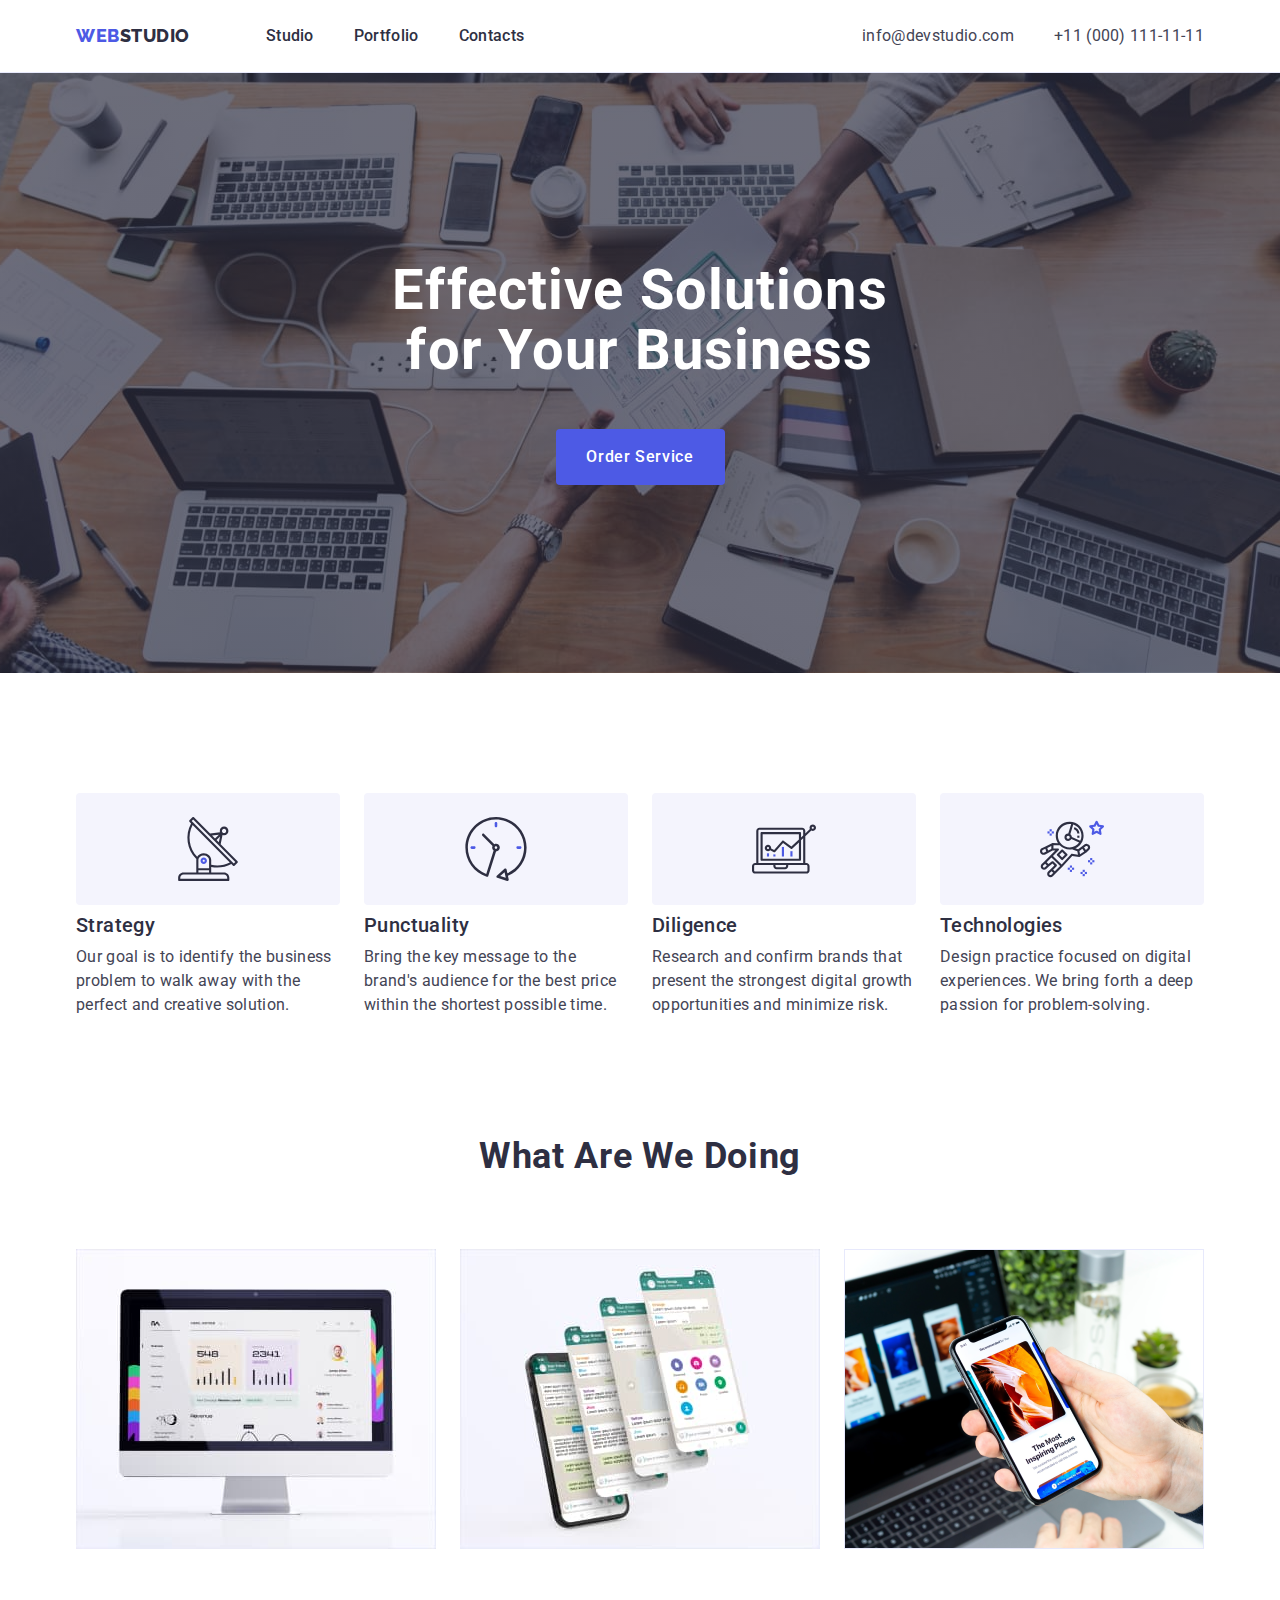
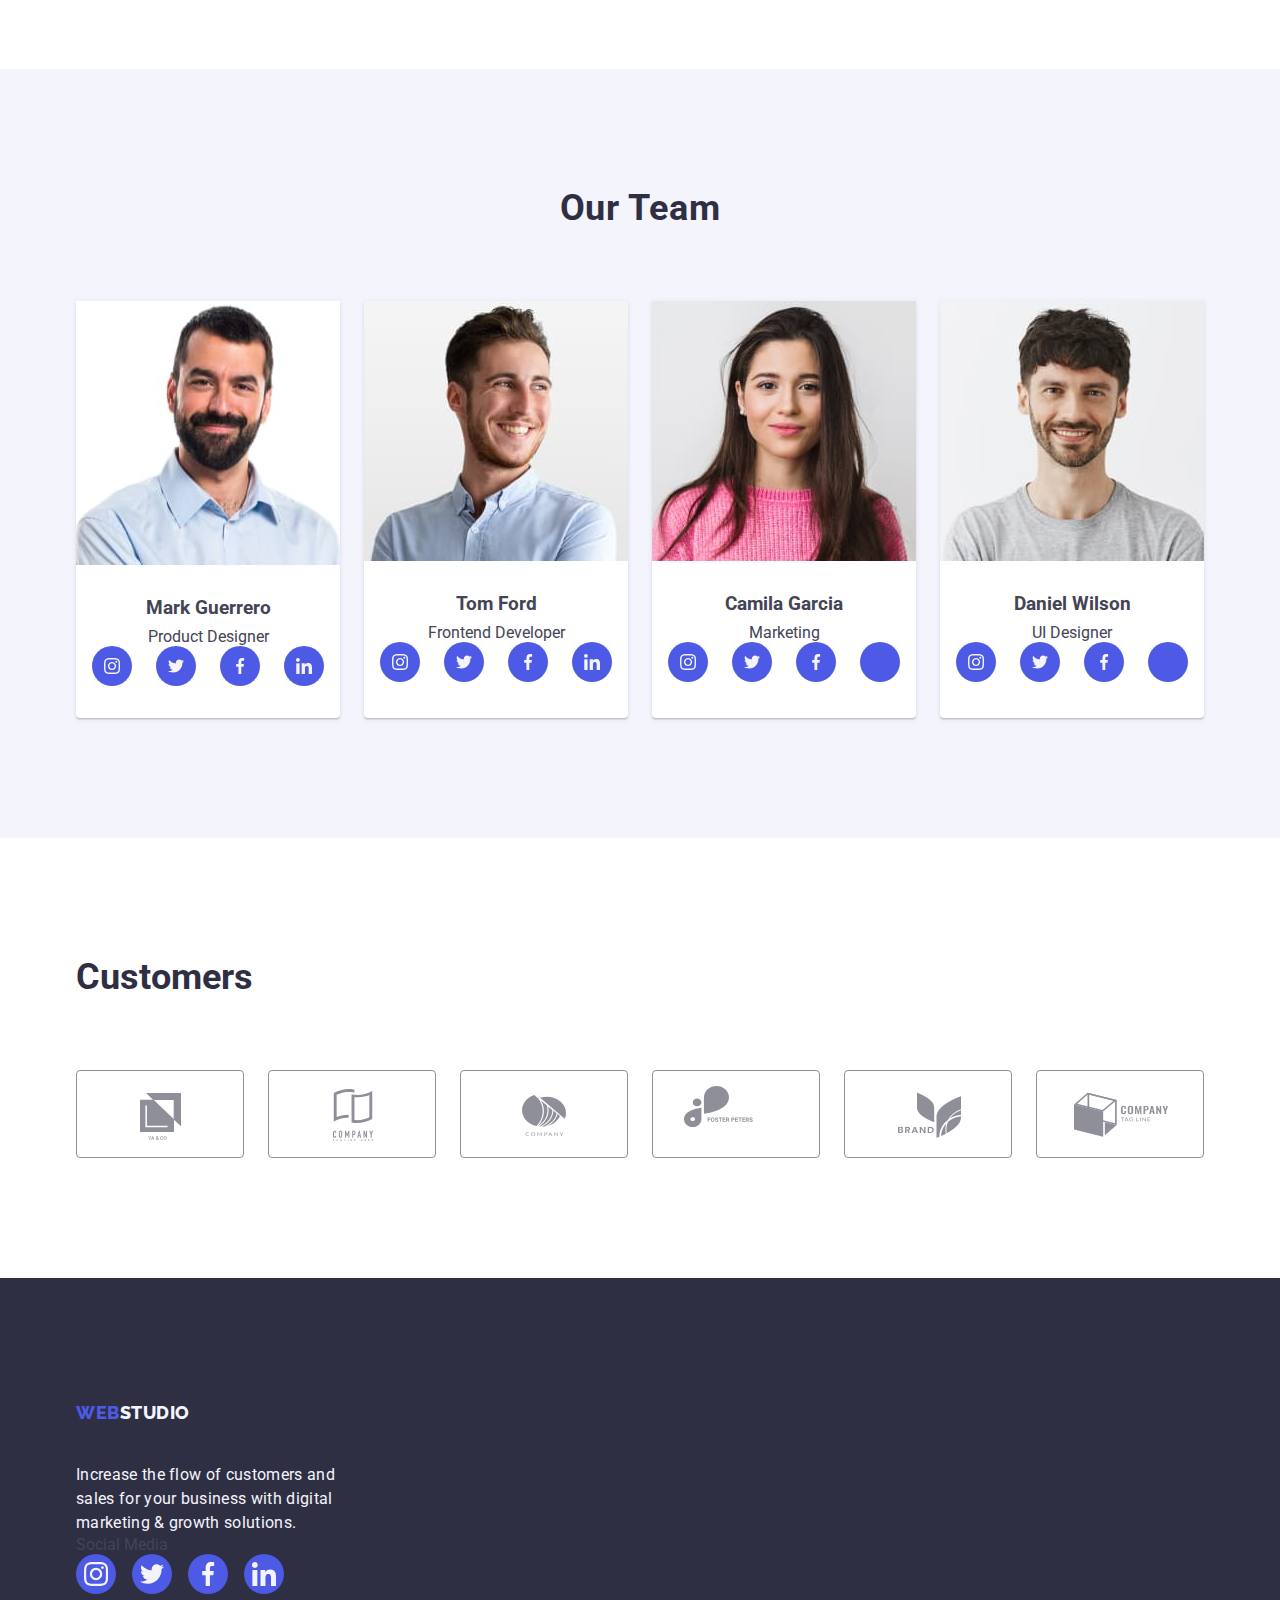
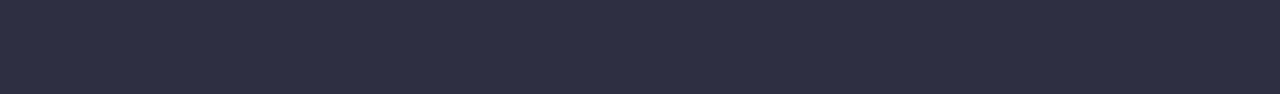
==== index.html @ c8164760 "f" ====
<!DOCTYPE html>
<html lang="en">

<head>
    <meta charset="UTF-8" />
    <meta name="viewport" content="width=device-width, initial-scale=1.0" />
    <title>Index</title>

    <!-- Style Normalization -->
    <link rel="stylesheet" href="https://cdnjs.cloudflare.com/ajax/libs/modern-normalize/2.0.0/modern-normalize.css"
        integrity="sha512-gA2Bvu0/hw4oj0Lp8ZHjK+o3S4BE5m8d/wNVy6ktKLhHKPpWLQwv9ixzuWirWOakoJqlBdePq2NhoCaUOQ5npQ=="
        crossorigin="anonymous" referrerpolicy="no-referrer" />

    <!-- <link
      rel="stylesheet"
      href="https://cdnjs.cloudflare.com/ajax/libs/modern-normalize/1.0.0/modern-normalize.min.css"
    /> -->

    <!-- Google Fonts -->
    <link rel="preconnect" href="https://fonts.googleapis.com" />
    <link rel="preconnect" href="https://fonts.gstatic.com" crossorigin />
    <link
        href="https://fonts.googleapis.com/css2?family=Raleway:wght@100;200;300;400;500;600;700;900&family=Roboto:wght@100;300;400;500;700;900&display=swap"
        rel="stylesheet" />

    <!-- Local CSS -->
    <link rel="stylesheet" href="./css/styles.css" />
</head>

<body>
    <!-- Header -->
    <header class="header h-shadow">
        <div class="top-header container">
            <nav class="nav">
                <a class="logo link" href="./index.html">Web<span class="header-logo">Studio</span></a>
                <ul class="menu list">
                    <li class="list-item">
                        <a class="item link" href="./index.html">Studio</a>
                    </li>
                    <li class="list-item">
                        <a class="item link" href="./portfolio.html">Portfolio</a>
                    </li>
                    <li class="list-item"><a class="item link" href="">Contacts</a></li>
                </ul>
            </nav>
            <address class="contacts">
                <ul class="address list">
                    <li class="contact-item">
                        <a class="contact link" href="mailto:info@devstudio.com">info@devstudio.com</a>
                    </li>
                    <li class="contact-item">
                        <a class="contact link" href="tel:+110001111111">+11 (000) 111-11-11</a>
                    </li>
                </ul>
            </address>
        </div>
    </header>

    <!-- Main -->
    <main>
        <!-- First Section -->
        <section class="first-section">
            <div class="container">
                <h1 class="main-header">Effective Solutions for Your Business</h1>
                <button class="button" type="button">Order Service</button>
            </div>
        </section>

        <!-- Second Section -->
        <section class="second-section">
            <div class="container">
                <h2 class="visually-hidden">List</h2>
                <ul class="info-list">
                    <li class="info-card">
                        <div class="list-svg">
                            <svg width="64" height="64">
                                <use href="./images/icons.svg#antenna"></use>
                            </svg>
                        </div>
                        <h3 class="list-header">Strategy</h3>
                        <p class="list-text">
                            Our goal is to identify the business problem to walk away with
                            the perfect and creative solution.
                        </p>
                    </li>
                    <li class="info-card">
                        <div class="list-svg">
                            <svg width="64" height="64">
                                <use href="./images/icons.svg#clock"></use>
                            </svg>
                        </div>
                        <h3 class="list-header">Punctuality</h3>
                        <p class="list-text">
                            Bring the key message to the brand's audience for the best price
                            within the shortest possible time.
                        </p>
                    </li>

                    <li class="info-card">
                        <div class="list-svg">
                            <svg width="64" height="64">
                                <use href="./images/icons.svg#diagram"></use>
                            </svg>
                        </div>
                        <h3 class="list-header">Diligence</h3>
                        <p class="list-text">
                            Research and confirm brands that present the strongest digital
                            growth opportunities and minimize risk.
                        </p>
                    </li>

                    <li class="info-card">
                        <div class="list-svg">
                            <svg width="64" height="64">
                                <use href="./images/icons.svg#astronaut"></use>
                            </svg>
                        </div>
                        <h3 class="list-header">Technologies</h3>
                        <p class="list-text">
                            Design practice focused on digital experiences. We bring forth a
                            deep passion for problem-solving.
                        </p>
                    </li>
                </ul>
            </div>
        </section>

        <!-- Third Section -->
        <section class="third-section">
            <div class="container">
                <h2 class="header-title">What are we doing</h2>
                <ul class="service list">
                    <li class="service-info">
                        <img src="./images/img1.jpg" width="360" alt="computer-monitor" />
                    </li>
                    <li class="service-info">
                        <img src="./images/img2.jpg" width="360" alt="phone-applications" />
                    </li>
                    <li class="service-info">
                        <img src="./images/img3.png" width="360" alt="smartphone" />
                    </li>
                </ul>
            </div>
        </section>

        <!-- Fourth Section -->
        <section class="fourth-section">
            <div class="container">
                <h2 class="header-title">Our Team</h2>
                <ul class="team list">
                    <li class="team-member">
                        <img src="./images/man-with-laptop.jpg" alt="MarkGuerrerok" width="264" height="264" />
                        <div class="member-info">
                            <h3 class="team-name">Mark Guerrero</h3>
                            <p class="description">Product Designer</p>
                            <ul class="social-media">
                                <li class="socmed">
                                    <a href="" class="socmed-link">
                                        <svg class="socmed-svg" width="16" height="16"
                                            xmlns="http://www.w3.org/2000/svg">
                                            <use href="./images/icons.svg#instagram"></use>
                                        </svg>
                                    </a>
                                </li>
                                <li class="socmed">
                                    <a href="" class="socmed-link">
                                        <svg class="socmed-svg" width="16" height="16"
                                            xmlns="http://www.w3.org/2000/svg">
                                            <use href="./images/icons.svg#twitter"></use>
                                        </svg>
                                    </a>
                                </li>
                                <li class="socmed">
                                    <a href="" class="socmed-link">
                                        <svg class="socmed-svg" width="16" height="16"
                                            xmlns="http://www.w3.org/2000/svg">
                                            <use href="./images/icons.svg#fb"></use>
                                        </svg>
                                    </a>
                                </li>
                                <li class="socmed">
                                    <a href="" class="socmed-link">
                                        <svg class="socmed-svg" width="16" height="16"
                                            xmlns="http://www.w3.org/2000/svg">
                                            <use href="./images/icons.svg#linkdn"></use>
                                        </svg>
                                    </a>
                                </li>
                            </ul>

                        </div>
                    </li>
                    <li class="team-member">
                        <img src="./images/smiling-man.jpg" alt="TomFordk" width="264" height="260" />
                        <div class="member-info">
                            <h3 class="team-name">Tom Ford</h3>
                            <p class="description">Frontend Developer</p>
                            <ul class="social-media">
                                <li class="socmed">
                                    <a href="" class="socmed-link">
                                        <svg class="socmed-svg" width="16" height="16"
                                            xmlns="http://www.w3.org/2000/svg">
                                            <use href="./images/icons.svg#instagram"></use>
                                        </svg>
                                    </a>
                                </li>
                                <li class="socmed">
                                    <a href="" class="socmed-link">
                                        <svg class="socmed-svg" width="16" height="16"
                                            xmlns="http://www.w3.org/2000/svg">
                                            <use href="./images/icons.svg#twitter"></use>
                                        </svg>
                                    </a>
                                </li>
                                <li class="socmed">
                                    <a href="" class="socmed-link">
                                        <svg class="socmed-svg" width="16" height="16"
                                            xmlns="http://www.w3.org/2000/svg">
                                            <use href="./images/icons.svg#fb"></use>
                                        </svg>
                                    </a>
                                </li>
                                <li class="socmed">
                                    <a href="" class="socmed-link">
                                        <svg class="socmed-svg" width="16" height="16"
                                            xmlns="http://www.w3.org/2000/svg">
                                            <use href="./images/icons.svg#linkdn"></use>
                                        </svg>
                                    </a>
                                </li>
                            </ul>
                        </div>
                    </li>
                    <li class="team-member">
                        <img src="./images/girl-pink-shirt.jpg" alt="CamillaGarciak" width="264" height="260" />
                        <div class="member-info">
                            <h3 class="team-name">Camila Garcia</h3>
                            <p class="description">Marketing</p>
                            <ul class="social-media">
                                <li class="socmed">
                                    <a href="" class="socmed-link">
                                        <svg class="socmed-svg" width="16" height="16"
                                            xmlns="http://www.w3.org/2000/svg">
                                            <use href="./images/icons.svg#instagram"></use>
                                        </svg>
                                    </a>
                                </li>
                                <li class="socmed">
                                    <a href="" class="socmed-link">
                                        <svg class="socmed-svg" width="16" height="16"
                                            xmlns="http://www.w3.org/2000/svg">
                                            <use href="./images/icons.svg#twitter"></use>
                                        </svg>
                                    </a>
                                </li>
                                <li class="socmed">
                                    <a href="" class="socmed-link">
                                        <svg class="socmed-svg" width="16" height="16"
                                            xmlns="http://www.w3.org/2000/svg">
                                            <use href="./images/icons.svg#fb"></use>
                                        </svg>
                                    </a>
                                </li>
                                <li class="socmed">
                                    <a href="" class="socmed-link">
                                        <svg class="socmed-svg" width="16" height="16"
                                            xmlns="http://www.w3.org/2000/svg">
                                            <use href="./images/icons.svg#linknd"></use>
                                        </svg>
                                    </a>
                                </li>
                            </ul>
                        </div>
                    </li>
                    <li class="team-member">
                        <img src="./images/man-gray-shir.jpg" alt="DanielWilsonk" width="264" height="260" />
                        <div class="member-info">
                            <h3 class="team-name">Daniel Wilson</h3>
                            <p class="description">UI Designer</p>
                            <ul class="social-media">
                                <li class="socmed">
                                    <a href="" class="socmed-link">
                                        <svg class="socmed-svg" width="16" height="16"
                                            xmlns="http://www.w3.org/2000/svg">
                                            <use href="./images/icons.svg#instagram"></use>
                                        </svg>
                                    </a>
                                </li>
                                <li class="socmed">
                                    <a href="" class="socmed-link">
                                        <svg class="socmed-svg" width="16" height="16"
                                            xmlns="http://www.w3.org/2000/svg">
                                            <use href="./images/icons.svg#twitter"></use>
                                        </svg>
                                    </a>
                                </li>
                                <li class="socmed">
                                    <a href="" class="socmed-link">
                                        <svg class="socmed-svg" width="16" height="16"
                                            xmlns="http://www.w3.org/2000/svg">
                                            <use href="./images/icons.svg#fb"></use>
                                        </svg>
                                    </a>
                                </li>
                                <li class="socmed">
                                    <a href="" class="socmed-link">
                                        <svg class="socmed-svg" width="16" height="16"
                                            xmlns="http://www.w3.org/2000/svg">
                                            <use href="./images/icons.svg#linknd"></use>
                                        </svg>
                                    </a>
                                </li>
                            </ul>
                        </div>
                    </li>
                </ul>
            </div>
        </section>
        <section class="customers">
            <div class="container">
                <h2 Class="cust-header">Customers</h2>
                <ul class="cust-list">
                    <li class="cust-list-item">
                        <a href="" class="cust-list-link">
                            <svg class="cust-svg" width="104" height="56" xmlns="http://www.w3.org/2000/svg">
                                <use href="./images/icons.svg#client-1"></use>
                            </svg>
                        </a>
                    </li>
                    <li class="cust-list-item">
                        <a href="" class="cust-list-link">
                            <svg class="cust-svg" width="104" height="56" xmlns="http://www.w3.org/2000/svg">
                                <use href="./images/icons.svg#client-2"></use>
                            </svg>
                        </a>
                    </li>
                    <li class="cust-list-item">
                        <a href="" class="cust-list-link">
                            <svg class="cust-svg" width="104" height="56" xmlns="http://www.w3.org/2000/svg">
                                <use href="./images/icons.svg#client-3"></use>
                            </svg>
                        </a>
                    </li>
                    <li class="cust-list-item">
                        <a href="" class="cust-list-link">
                            <svg class="cust-svg" width="104" height="56" xmlns="http://www.w3.org/2000/svg">
                                <use href="./images/icons.svg#client-4"></use>
                            </svg>
                        </a>
                    </li>
                    <li class="cust-list-item">
                        <a href="" class="cust-list-link">
                            <svg class="cust-svg" width="104" height="56" xmlns="http://www.w3.org/2000/svg">
                                <use href="./images/icons.svg#client-5"></use>
                            </svg>
                        </a>
                    </li>
                    <li class="cust-list-item">
                        <a href="" class="cust-list-link">
                            <svg class="cust-svg" width="104" height="56" xmlns="http://www.w3.org/2000/svg">
                                <use href="./images/icons.svg#client-6"></use>
                            </svg>
                        </a>
                    </li>
                </ul>
            </div>
        </section>
    </main>

    <!-- Footer -->
    <footer class="footer">
        <div class="container">
            <div class="footer-wrap">
                <a class="logo link" href="./index.html">Web<span class="footer-logo">Studio</span></a>
                <p class="footer-text">
                    Increase the flow of customers and sales for your business with
                    digital marketing & growth solutions.
                </p>
            </div>
            <div>
                <p class="footer-socmed">Social Media</p>
                <ul class="footer-socmed-list">
                    <!--Insta-->
                    <li class="footer-socmed-items">
                        <a href="" class="footer-socmed-listitems-link">
                            <svg class="socmed-svg" width="24" height="24" xmlns="http://www.w3.org/2000/svg">
                                <use href="./images/icons.svg#foot-insta"></use>
                            </svg>
                        </a>
                    </li>
                    <!--twitter-->
                    <li class="footer-socmed-items">
                        <a href="" class="footer-socmed-listitems-link">
                            <svg class="socmed-svg" width="24" height="24" xmlns="http://www.w3.org/2000/svg">
                                <use href="./images/icons.svg#foot-twit"></use>
                            </svg>
                        </a>
                    </li>
                    <!--fb-->
                    <li class="footer-socmed-items">
                        <a href="" class="footer-socmed-listitems-link">
                            <svg class="socmed-svg" width="24" height="24" xmlns="http://www.w3.org/2000/svg">
                                <use href="./images/icons.svg#foot-fb"></use>
                            </svg>
                        </a>
                    </li>
                    <!--linkdin-->
                    <li class="footer-socmed-items">
                        <a href="" class="footer-socmed-listitems-link">
                            <svg class="socmed-svg" width="24" height="24" xmlns="http://www.w3.org/2000/svg">
                                <use href="./images/icons.svg#foot-link"></use>
                            </svg>
                        </a>
                    </li>
            </div>

            </ul>
        </div>
    </footer>
</body>

</html>
---- css/styles.css ----
/* CSS Resets */

* {
    box-sizing: border-box;
    margin: 0;
    padding: 0;
}

/* CSS Variables */


:root {
    --slate: #434455;
    --iris: #4d5ae5;
    --white: #ffffff;
    --navy-blue: #2e2f42;
    --ocean: #404bbf;
    --cloud: #f4f4fd;
    --cornflower: #e7e9fc;
    --customercolor: #8e8f99;
}

/* INDEX PAGE */

body {
    font-family: 'Roboto', sans-serif;
    color: var(--slate);
    background-color: var(--white);
}

/* HEADER */

.logo {
    font-family: 'Raleway', sans-serif;
    font-weight: 800;
    font-size: 18px;
    line-height: 1.17;
    letter-spacing: 0.03em;
    text-transform: uppercase;
    color: var(--iris);
}

.header {
    border-bottom: 1px solid var(--cornflower);
}

.top-header {
    display: flex;
    justify-content: space-between;
}

.nav,
.contacts {
    display: flex;
    align-items: center;
}

.container {
    width: 1158px;
    margin: 0 auto;
    padding: 0 15px;
}

.logo {
    margin-right: 76px;
}

/* Navigation Items */

.link {
    text-decoration: none;
    padding: 24px 0;
}

.header-logo {
    color: var(--navy-blue);
}

.list {
    list-style: none;
}

.nav>.list {
    display: flex;
    gap: 40px;
}

.list-item>.item {
    font-weight: 500;
    font-size: 16px;
    line-height: 1.5;
    letter-spacing: 0.02em;
    color: var(--navy-blue);
}

li>.link:hover,
li>.link:focus {
    color: var(--ocean);
}

/* Address */

.contacts {
    font-style: normal;
}

.contact-item>.contact {
    font-size: 16px;
    line-height: 1.5;
    letter-spacing: 0.02em;
    color: var(--slate);
}

.contacts>.list {
    display: flex;
    gap: 40px;
}

/* MAIN */

/* First Section */

.first-section {
    background-color: var(--navy-blue);
    padding: 188px 0;
}

.main-header {
    font-size: 56px;
    line-height: 1.07;
    text-align: center;
    letter-spacing: 0.02em;
    color: var(--white);
    max-width: 496px;
    margin: 0 auto 48px;
}

.button {
    background-color: var(--iris);
    font-family: inherit;
    font-weight: 500;
    font-size: 16px;
    line-height: 1.5;
    letter-spacing: 0.04em;
    color: var(--white);
    cursor: pointer;
    display: block;
    min-width: 169px;
    height: 56px;
    border: none;
    border-radius: 4px;
    margin: 0 auto;
}

.button:hover,
.button:focus {
    background-color: var(--ocean);
}

/* Second Section */

.visually-hidden {
    position: absolute;
    width: 1px;
    height: 1px;
    margin: -1px;
    border: 0;
    padding: 0;
    white-space: nowrap;
    clip-path: inset(100%);
    clip: rect(0 0 0 0);
    overflow: hidden;
}

.list-header {
    font-weight: 500;
    font-size: 20px;
    line-height: 1.2;
    letter-spacing: 0.02em;
    color: var(--navy-blue);
    margin-bottom: 8px;
}


.list-text {
    font-size: 16px;
    line-height: 1.5;
    letter-spacing: 0.02em;
    color: var(--slate);
}



.list-svg {
    display: flex;
    align-items: center;
    justify-content: center;
    height: 112px;
    background-color: #f4f4fd;
    border-radius: 4px;
    margin-bottom: 8px;
}


.second-section {
    padding: 120px 0;
}

.info-list {
    list-style: none;
    display: flex;
    gap: 24px;
}



.info-card {
    width: calc((100% - 72px) / 4);
}



/* Third Section */

.header-title {
    font-size: 36px;
    line-height: 1.11;
    text-align: center;
    letter-spacing: 0.02em;
    text-transform: capitalize;
    color: var(--navy-blue);
    margin-bottom: 72px;
}

.third-section {
    padding-bottom: 120px;
}

.service.list {
    display: flex;
    gap: 24px;
}

.service-info {
    flex-basis: calc((100% - 48px) / 3);
}

/* Fourth Section */

.fourth-section {
    background-color: var(--cloud);
    padding: 120px 0;
}

.team.list {
    display: flex;
    gap: 24px;
}

/* Reused third section header from main */

.team-member {
    background-color: var(--white);
    flex-basis: calc((100% - 72px) / 4);
    border-radius: 0 0 4px 4px;
}

.member-info {
    padding: 32px 0;
}

.list-header {
    margin-bottom: 8px;
}

/* .list-text {
    text-align: center;
} */

/* Reused item header from main  */

/* FOOTER */

.footer {
    background-color: var(--navy-blue);
    padding: 100px 0;
}

.footer-logo {
    color: var(--cloud);
}

.footer-text {
    line-height: 1.5;
    color: var(--cloud);
    letter-spacing: 0.02em;
    max-width: 264px;
}

.footer .link {
    display: inline-block;
    margin-bottom: 16px;
}

/* FORTFOLIO PAGE */

/* Main */

/* Buttons */

.services-section {
    padding: 96px 0 120px 0;
}

.btn-menu {
    font-family: inherit;
    font-weight: 500;
    font-size: 16px;
    line-height: 1.5;
    letter-spacing: 0.04em;
    color: var(--iris);
    background-color: var(--cloud);
    cursor: pointer;
    padding: 12px 24px;
    border: 1px solid var(--cornflower);
    border-radius: 4px;
}

.btn.list {
    display: flex;
    justify-content: center;
    gap: 24px;
    margin-bottom: 72px;
}

.btn-menu:hover,
.btn-menu:focus {
    color: var(--white);
    background-color: var(--ocean);
    border: 1px solid transparent;
}

/* Reused item header from main  */

/* Converting all images to block element */

img {
    display: block;
}

/* Services List */

.svc.list {
    display: flex;
    flex-wrap: wrap;
    column-gap: 24px;
    row-gap: 48px;
}

.svc-item {
    flex-basis: calc((100% - 48px) / 3);
}

.svc-info {
    padding: 32px 16px;
    border: 1px solid var(--cornflower);
    border-top: none;
}

.h-shadow {
    box-shadow: 0px 2px 1px rgba(46, 47, 66, 0.08),
        0px 1px 1px rgba(46, 47, 66, 0.16), 0px 1px 6px rgba(46, 47, 66, 0.08);
}

.first-section {
    background-color: var(--navy-blue);
    padding: 188px 0;
    max-width: 1440px;
    margin: 0 auto;
    background-image: linear-gradient(rgba(46, 47, 66, 0.7),
            rgba(46, 47, 66, 0.7)),
        url(../images/people-office.jpg);
    background-repeat: no-repeat;
    background-position: center;
    background-size: cover;
}


/* FOURTH SECTION */
.team-member {
    box-shadow: 0px 1px 6px rgba(46, 47, 66, 0.08),
        0px 1px 1px rgba(46, 47, 66, 0.16),
        0px 2px 1px rgba(46, 47, 66, 0.08);
}

.social-media {
    display: flex;
    justify-content: center;
    gap: 24px;
}

.socmed {
    width: 40px;
    height: 40px;
}

.socmed-link {
    width: 100%;
    height: 100%;
    background-color: #4d5ae5;
    border-radius: 50%;
    display: flex;
    align-items: center;
    justify-content: center;
}

.socmed {
    list-style: none;
}

.socmed-link:hover {
    background-color: #404bbf;
}

.socmed-link:focus {
    background-color: #404bbf;
}

.socmed-svg {
    fill: #f4f4fd;
}

.team-name {
    text-align: center;
    margin-bottom: 8px;
}

.description {
    text-align: center;
}

/* section five */
.customers {
    padding: 120px 0;
}

.cust-header {
    font-size: 36px;
    line-height: 1.11;
    color: var(--navy-blue);
    margin-bottom: 72px;
}

.cust-list {
    display: flex;
    gap: 24px;
    list-style: none;
}

.cust-list-item {
    width: calc((100% - 120px) / 6);
    height: 88px;

}

.cust-list-link {
    width: 100%;
    height: 100%;
    border: 1px solid #8e8f99;
    border-radius: 4px;
    display: flex;
    align-items: center;
    justify-content: center;
    color: var(--customercolor);
}

.five-list-link:hover {
    border-color: #404bbf;
}

.five-list-link:hover {
    color: #404bbf;
}

.five-list-link:focus {
    border-color: #404bbf;
}

.five-list-link:hover {
    color: #404bbf;
}

.five-list-link {
    width: 100%;
    height: 100%;
    border: (1px solid #8e8f99);
    border-radius: 4px;
    display: flex;
    align-items: center;
    justify-content: center;
    color: #404bbf;
}

/* .five-list-link:hover {
    border-color: #404bbf;
    color: #404bbf;
}

.five-list-link:focus {
    border-color: #404bbf;
    color: #404bbf;
} */

.cust-svg {
    fill: currentColor;
}

/*FOOTER WRAP */

.footer-wrap {
    margin-right: 120px;
}

footer-socmed {
    font-weight: 500;
    font-size: 16px;
    line-height: 1.5;
    letter-spacing: 0.02em;
    color: var(--white);
    margin-bottom: 16px;
}

.footer-socmed-list {
    display: flex;
    gap: 16px;
    list-style: none;
}

.footer-socmed-items {
    width: 40px;
    height: 40px;
}

.footer-socmed-listitems-link {
    width: 100%;
    height: 100%;
    background-color: #4d5ae5;
    border-radius: 50px;
    display: flex;
    align-items: center;
    justify-content: center;
}

.footer-socmed-listitems-link:hover,
.footer-socmed-listitems-link:focus {
    background-color: #31d0aa;
}

.btn-menu:hover,
.btn-menu:focus {
    box-shadow: 0px 3px 1px rgba(0, 0, 0, 0.1), 0px 2px 1px rgba(0, 0, 0, 0.08),
        0px 2px 2px rgba(0, 0, 0, 0.12);
}

.link:hover,
.link:focus {
    box-shadow: 0px 1px 6px rgba(46, 47, 66, 0.08),
        0px 1px 1px rgba(46, 47, 66, 0.16),
        0px 2px 1px rgba(46, 47, 66, 0.08);
}

.link {
    display: block;
}
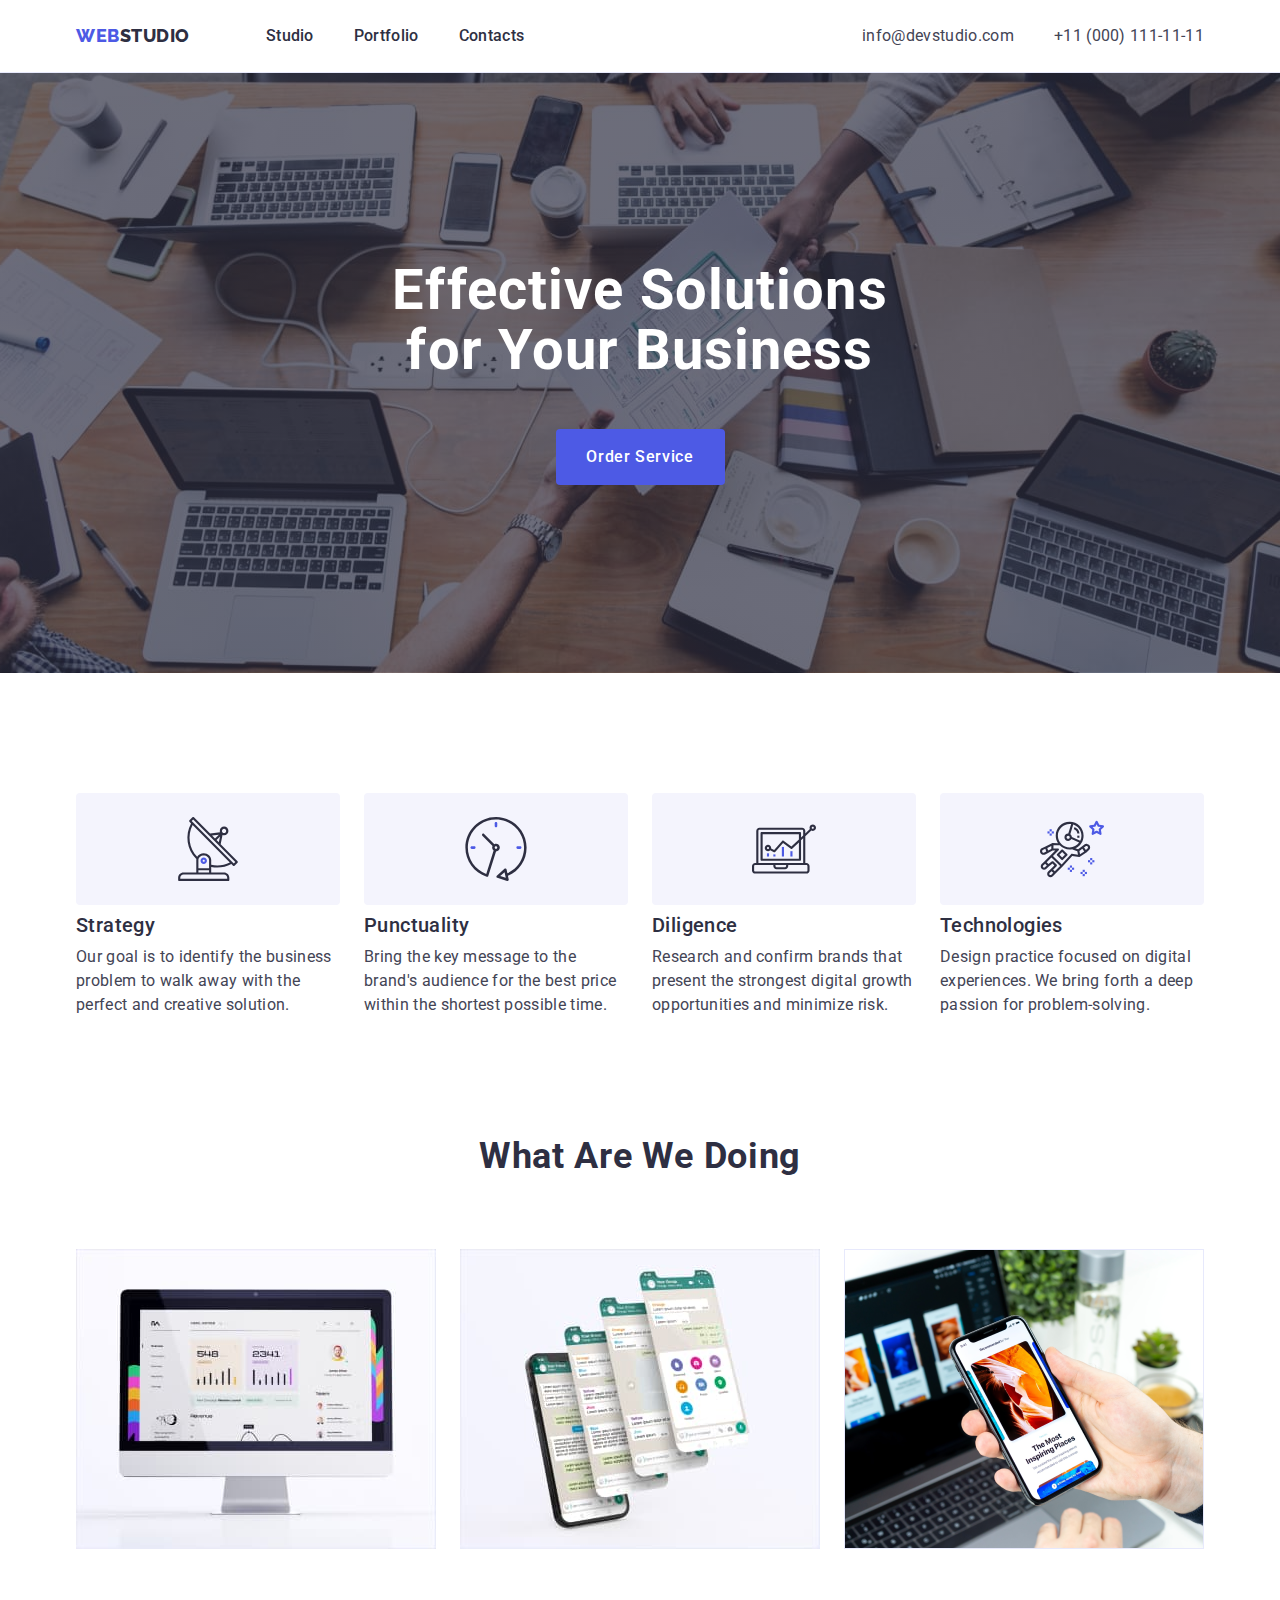
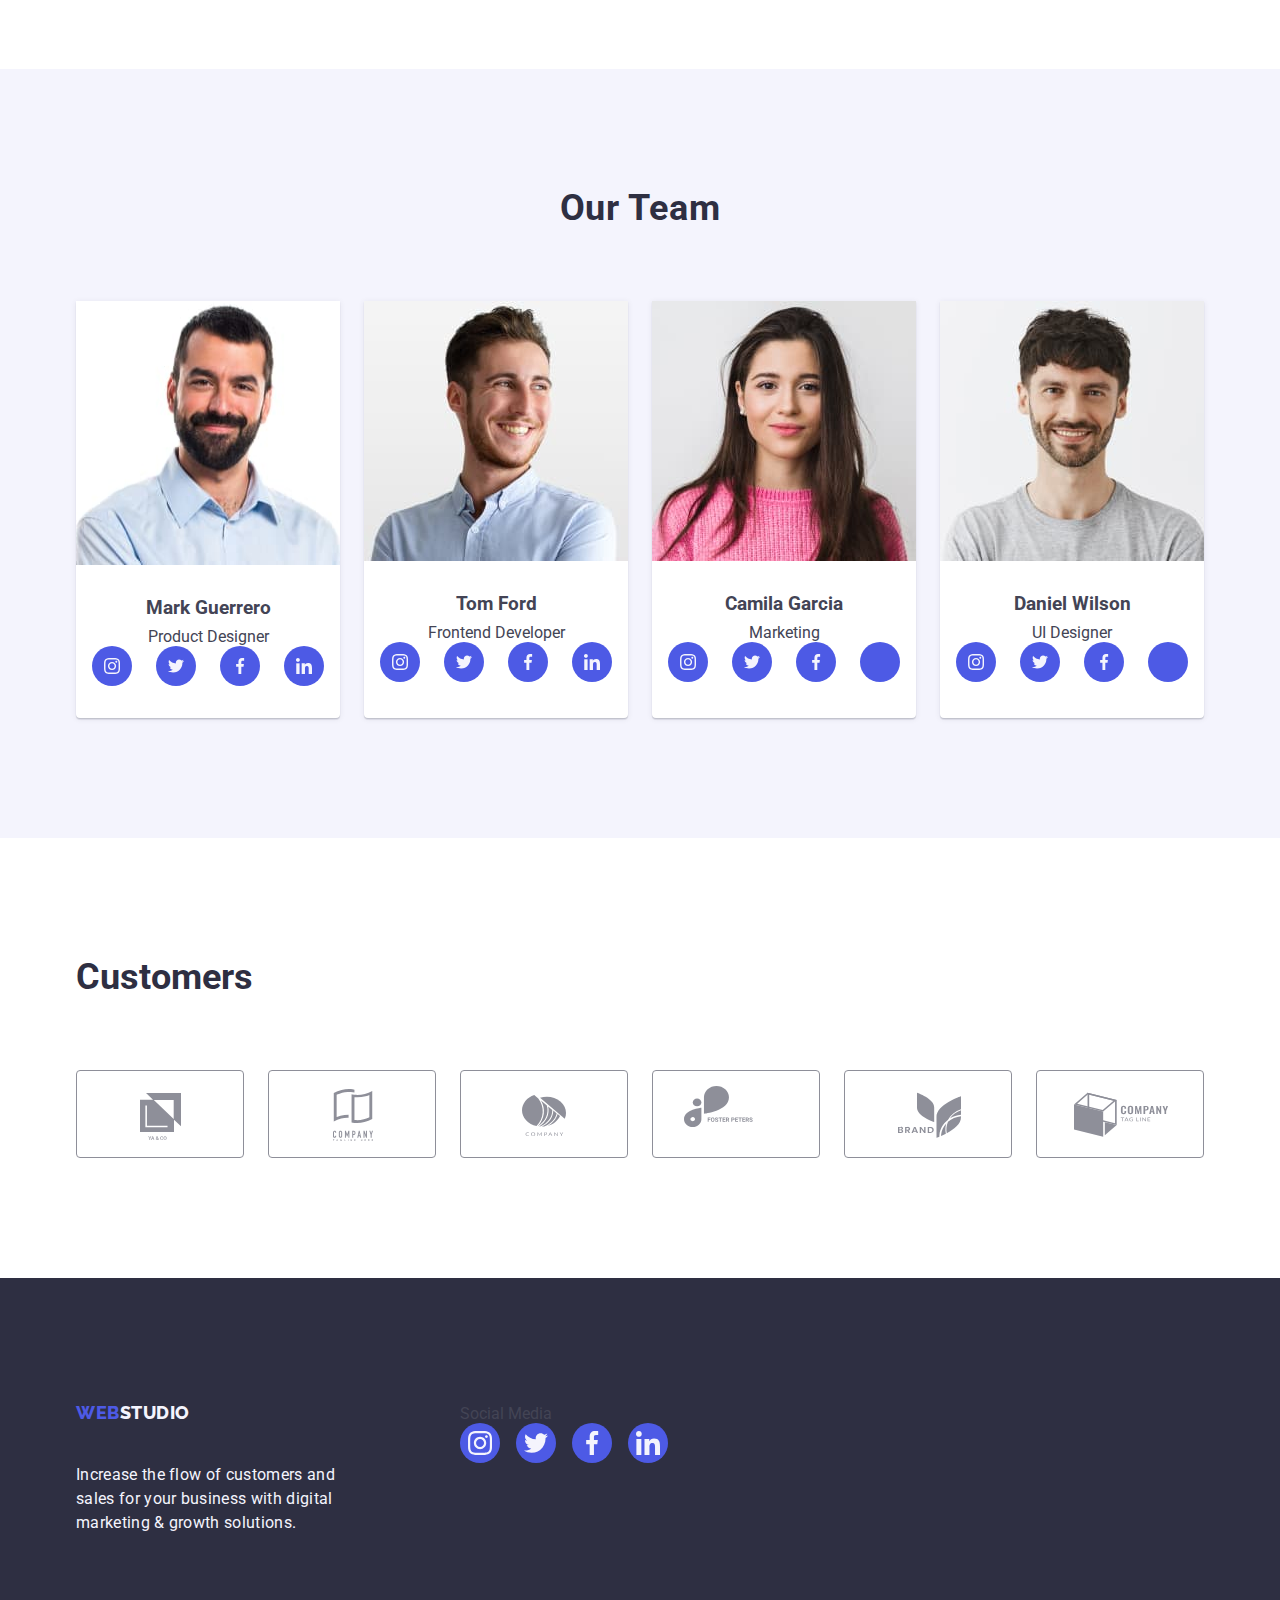
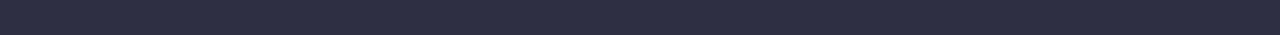
==== commit 852e0402: "l" ====
--- a/index.html
+++ b/index.html
@@ -383,7 +383,11 @@
                     <!--Insta-->
                     <li class="footer-socmed-items">
                         <a href="" class="footer-socmed-listitems-link">
-                            <svg class="socmed-svg" width="24" height="24" xmlns="http://www.w3.org/2000/svg">
+                            <svg 
+                                class="socmed-svg" 
+                                width="24" 
+                                height="24" 
+                                xmlns="http://www.w3.org/2000/svg">
                                 <use href="./images/icons.svg#foot-insta"></use>
                             </svg>
                         </a>
@@ -412,9 +416,9 @@
                             </svg>
                         </a>
                     </li>
-            </div>
 
             </ul>
+            </div>
         </div>
     </footer>
 </body>
--- a/css/styles.css
+++ b/css/styles.css
@@ -460,7 +460,6 @@
 .cust-list-item {
     width: calc((100% - 120px) / 6);
     height: 88px;
-
 }
 
 .cust-list-link {
@@ -474,23 +473,26 @@
     color: var(--customercolor);
 }
 
-.five-list-link:hover {
+
+
+.cust-list-link:hover {
     border-color: #404bbf;
 }
 
-.five-list-link:hover {
+.cust-list-link:hover {
     color: #404bbf;
 }
 
-.five-list-link:focus {
+.cust-list-link:focus {
     border-color: #404bbf;
 }
 
-.five-list-link:hover {
+.cust-list-link:hover,
+.cust-list-link:focus {
     color: #404bbf;
 }
 
-.five-list-link {
+/* .cust-list-link {
     width: 100%;
     height: 100%;
     border: (1px solid #8e8f99);
@@ -498,8 +500,8 @@
     display: flex;
     align-items: center;
     justify-content: center;
-    color: #404bbf;
-}
+    color:#8e8f99;
+} */
 
 /* .five-list-link:hover {
     border-color: #404bbf;
@@ -518,8 +520,14 @@
 /*FOOTER WRAP */
 
 .footer-wrap {
-    margin-right: 120px;
-}
+    margin-right: 120px;  
+}
+
+.footer>.container {
+    display: flex;
+    align-items: baseline;
+}
+
 
 footer-socmed {
     font-weight: 500;
@@ -545,11 +553,16 @@
     width: 100%;
     height: 100%;
     background-color: #4d5ae5;
+    display: flex;
+    align-items: center;
+    justify-content: center;
+}
+
+.footer-socmed-listitems-link {
     border-radius: 50px;
-    display: flex;
-    align-items: center;
-    justify-content: center;
-}
+}
+
+
 
 .footer-socmed-listitems-link:hover,
 .footer-socmed-listitems-link:focus {
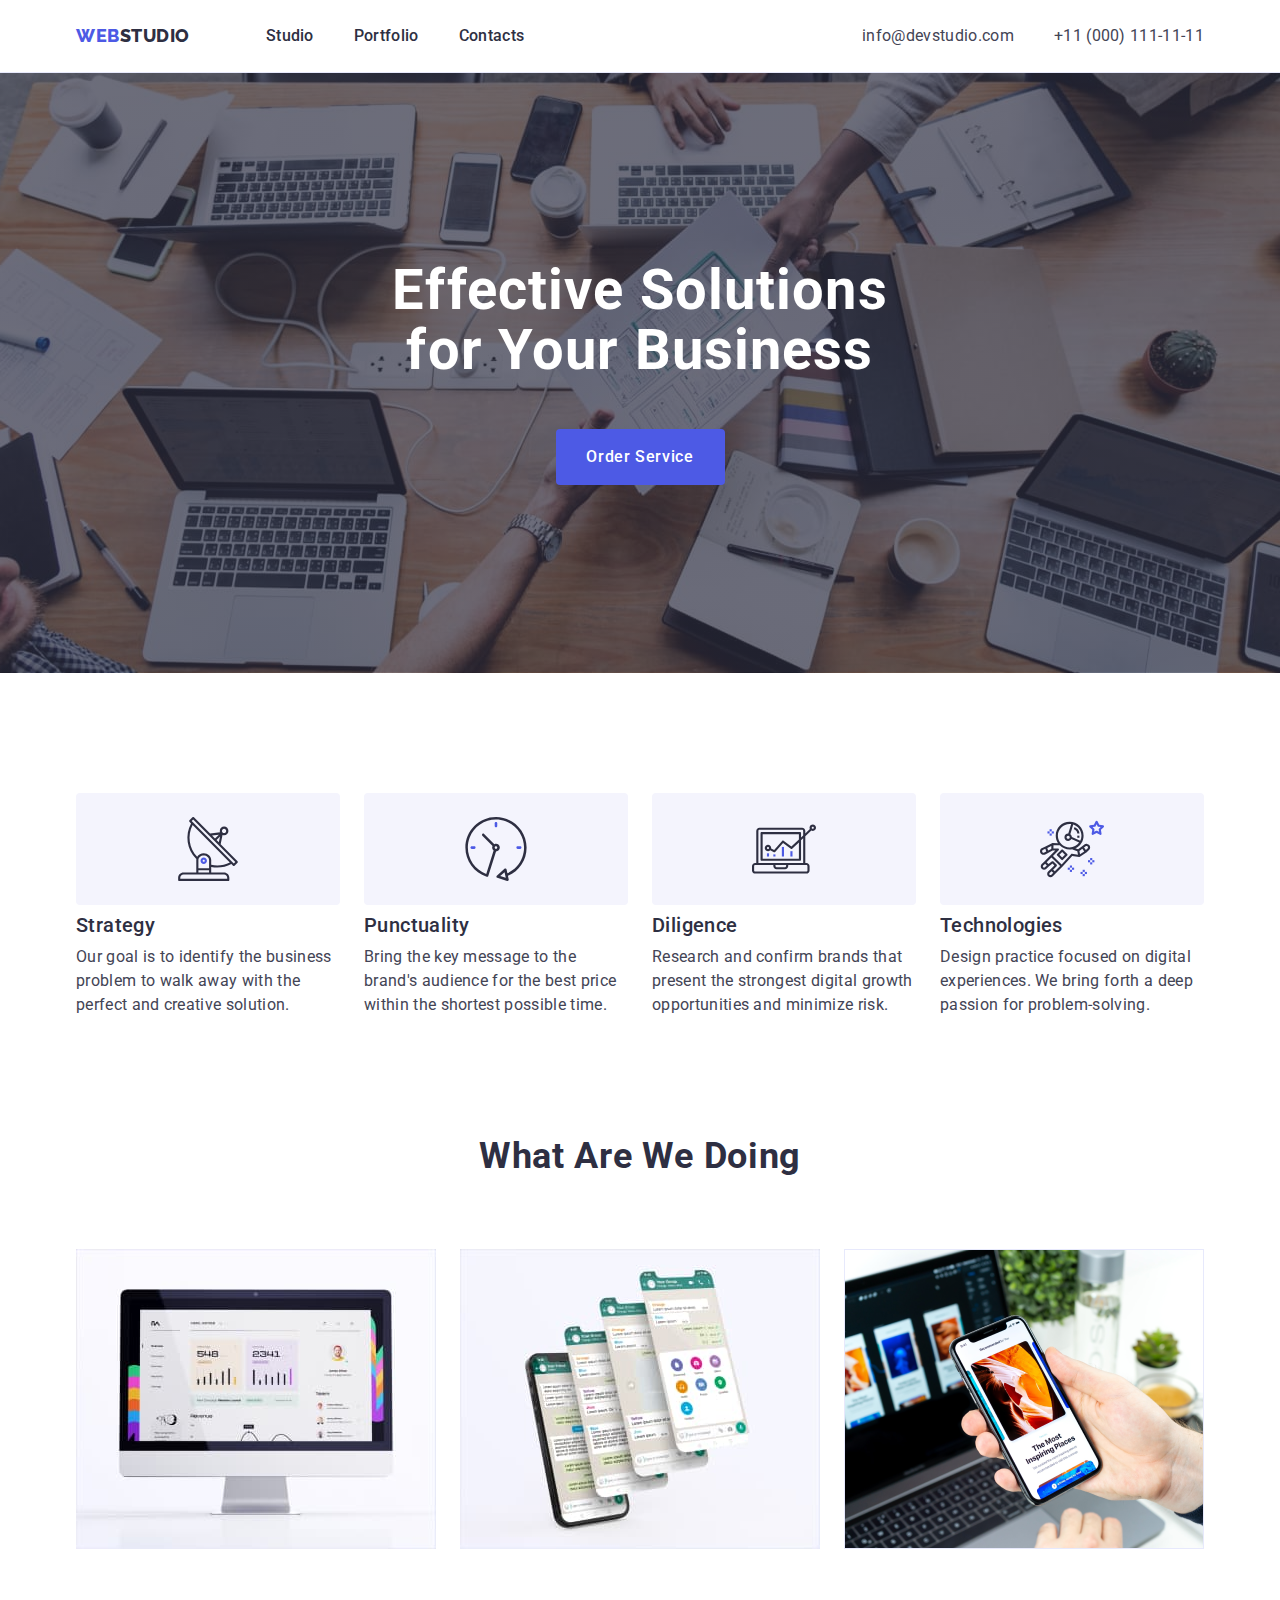
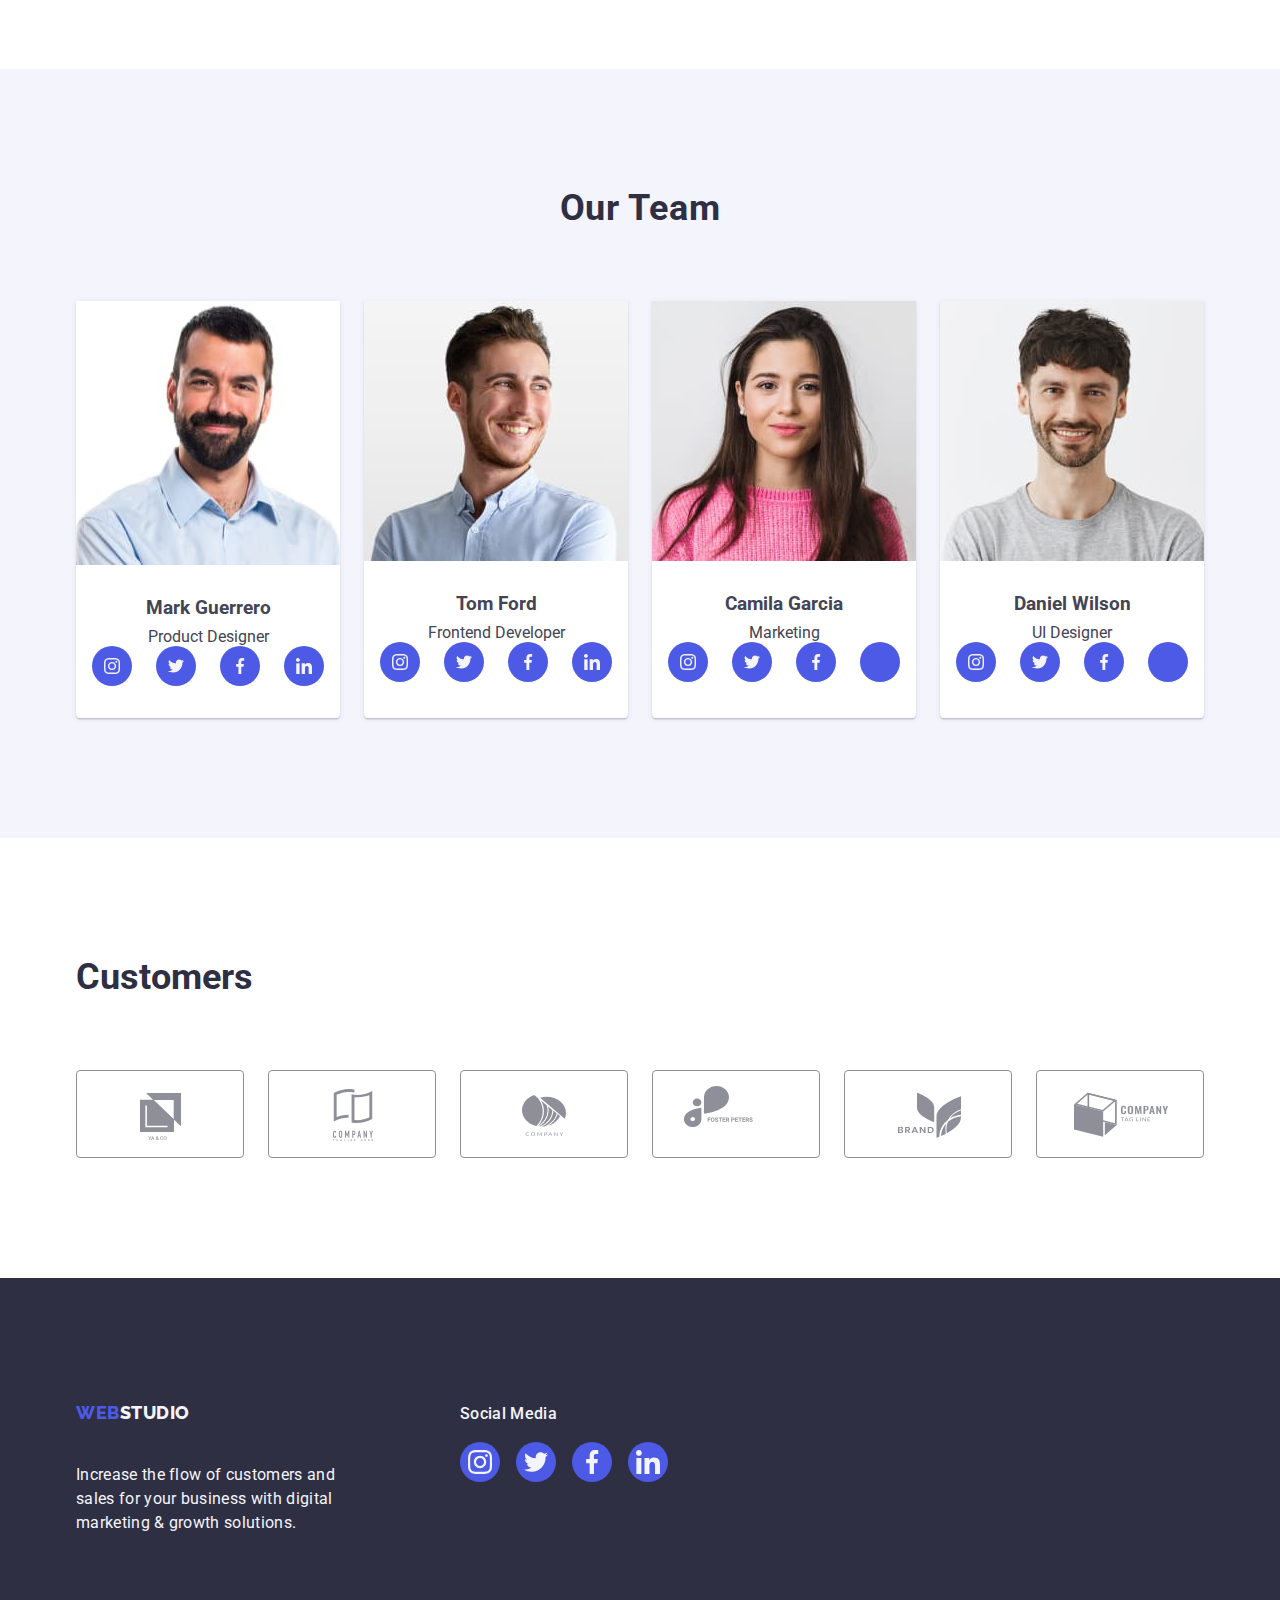
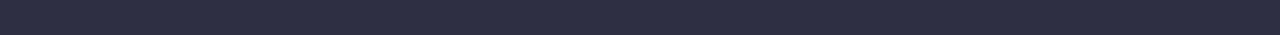
==== commit 4f6b8dd5: "o" ====
--- a/index.html
+++ b/index.html
@@ -378,7 +378,7 @@
                 </p>
             </div>
             <div>
-                <p class="footer-socmed">Social Media</p>
+                <p class="socialmediacontent">Social Media</p>
                 <ul class="footer-socmed-list">
                     <!--Insta-->
                     <li class="footer-socmed-items">
--- a/css/styles.css
+++ b/css/styles.css
@@ -529,12 +529,12 @@
 }
 
 
-footer-socmed {
+.socialmediacontent{
     font-weight: 500;
     font-size: 16px;
     line-height: 1.5;
     letter-spacing: 0.02em;
-    color: var(--white);
+    color: var(--cloud);
     margin-bottom: 16px;
 }
 
@@ -547,22 +547,25 @@
 .footer-socmed-items {
     width: 40px;
     height: 40px;
+}
+
+.footer-text {
+    line-height: 1.5;
+    color: var(--cloud);
+    letter-spacing: 0.02em;
+    max-width: 264px;
 }
 
 .footer-socmed-listitems-link {
     width: 100%;
     height: 100%;
     background-color: #4d5ae5;
+    border-radius: 50px;
     display: flex;
     align-items: center;
     justify-content: center;
-}
-
-.footer-socmed-listitems-link {
-    border-radius: 50px;
-}
-
-
+    
+}
 
 .footer-socmed-listitems-link:hover,
 .footer-socmed-listitems-link:focus {
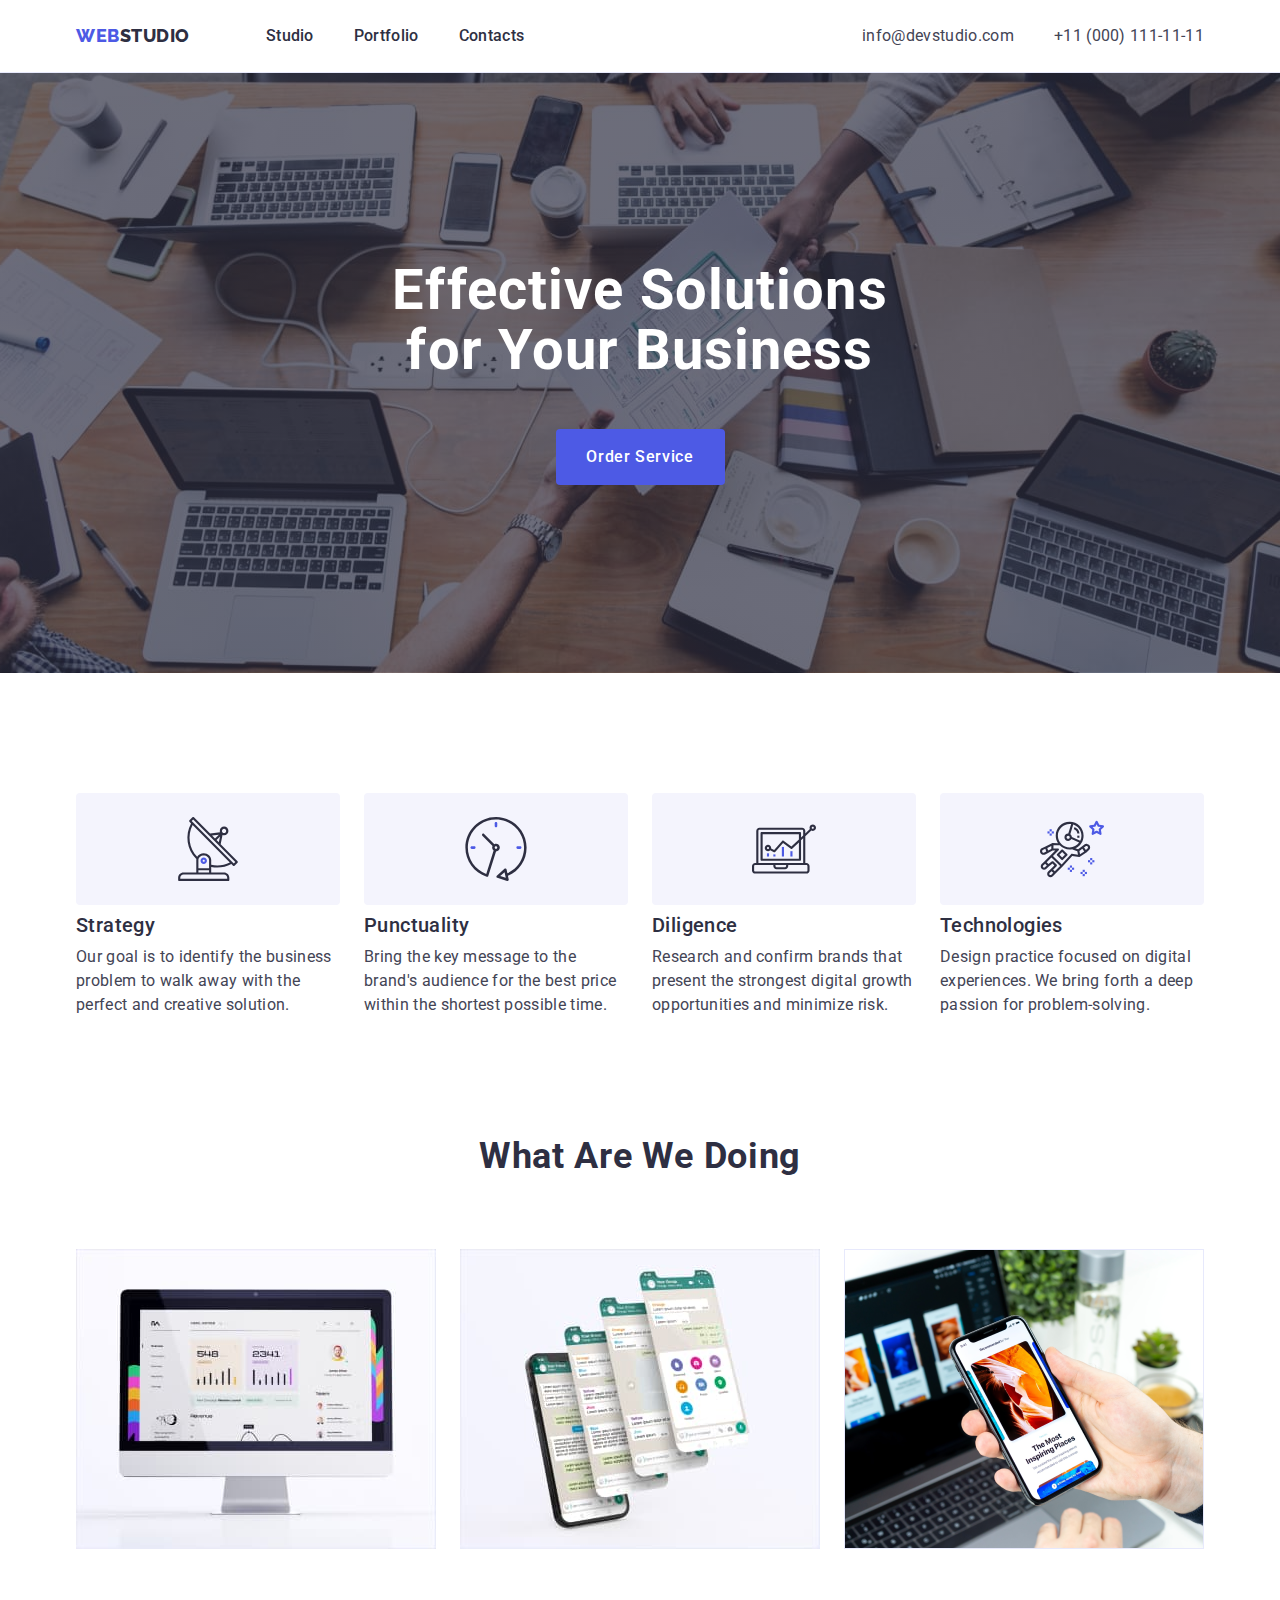
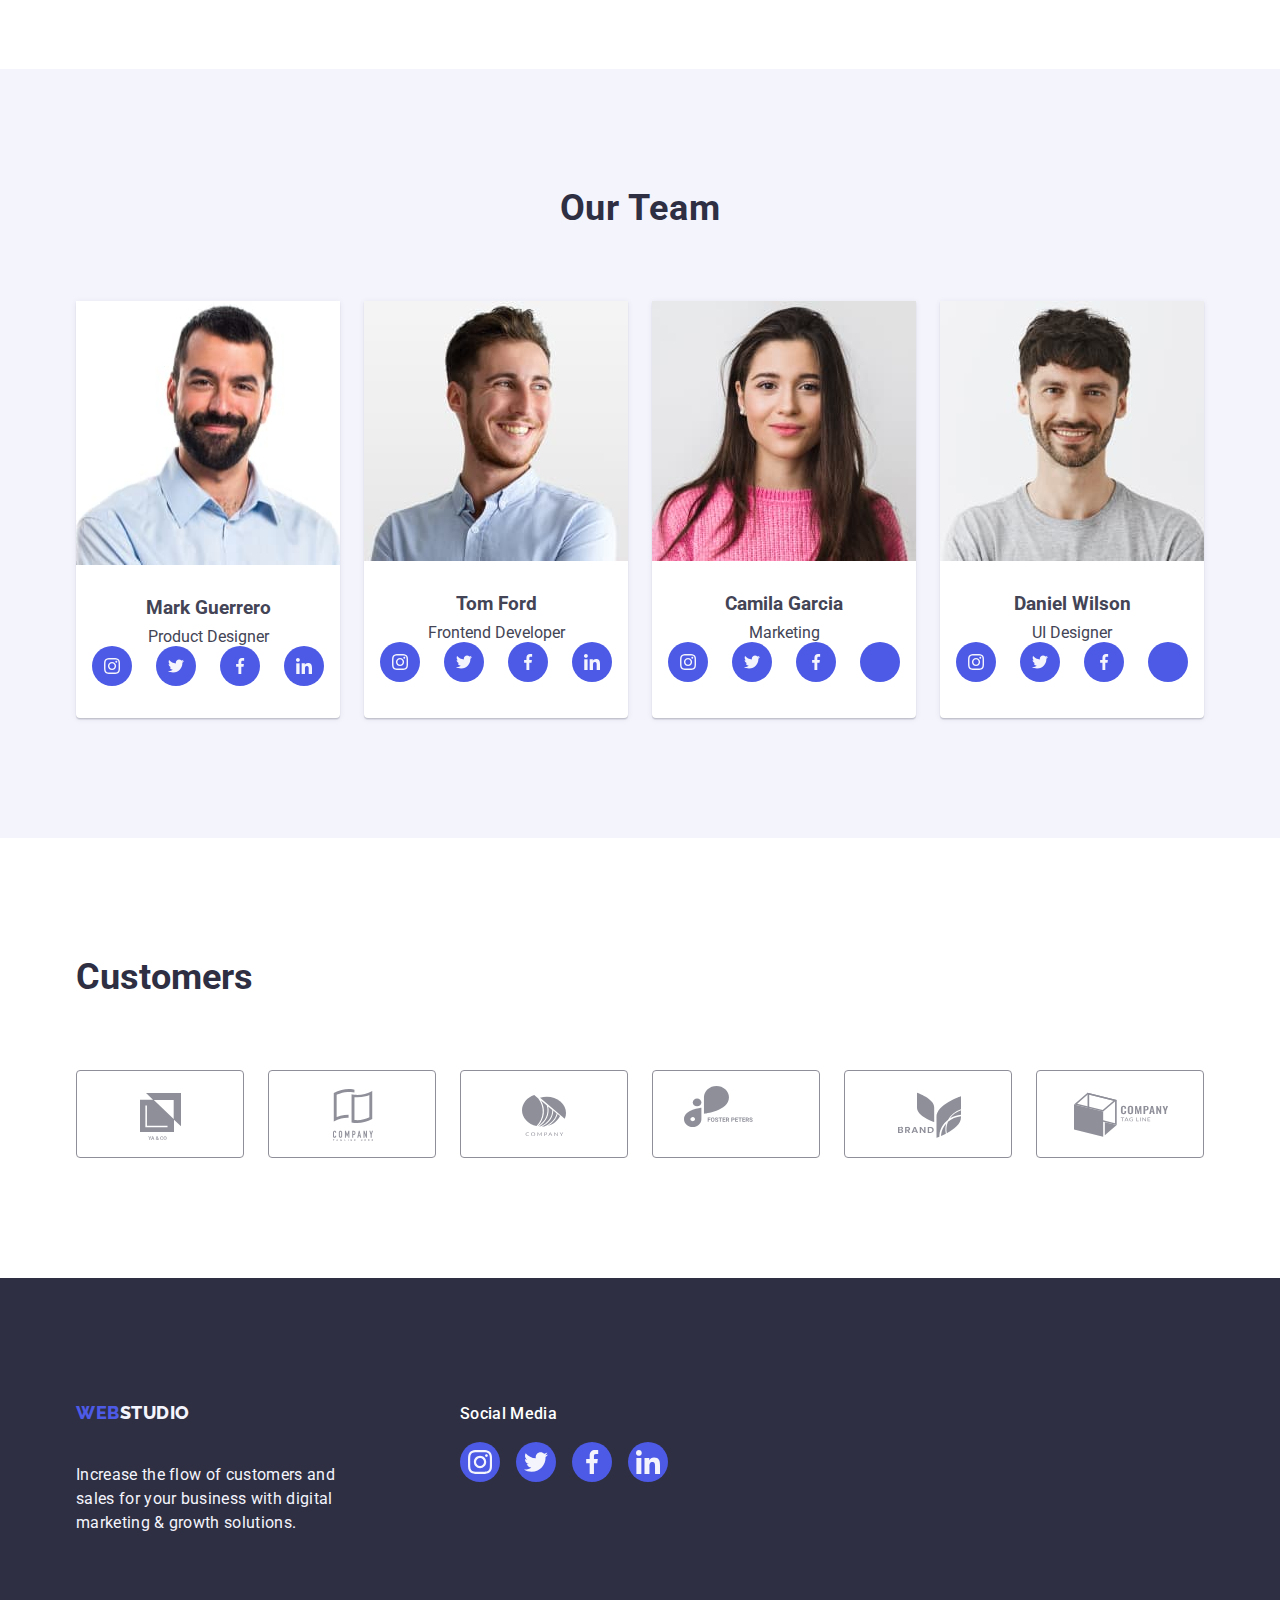
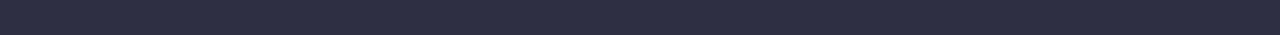
==== commit 993f2f6f: "df" ====
--- a/index.html
+++ b/index.html
@@ -378,7 +378,9 @@
                 </p>
             </div>
             <div>
-                <p class="socialmediacontent">Social Media</p>
+                <p class="socialmediacontent">
+                    Social Media
+                </p>
                 <ul class="footer-socmed-list">
                     <!--Insta-->
                     <li class="footer-socmed-items">
--- a/css/styles.css
+++ b/css/styles.css
@@ -534,7 +534,7 @@
     font-size: 16px;
     line-height: 1.5;
     letter-spacing: 0.02em;
-    color: var(--cloud);
+    color: #FFFFFF;
     margin-bottom: 16px;
 }
 
@@ -560,7 +560,7 @@
     width: 100%;
     height: 100%;
     background-color: #4d5ae5;
-    border-radius: 50px;
+    border-radius: 50%;
     display: flex;
     align-items: center;
     justify-content: center;
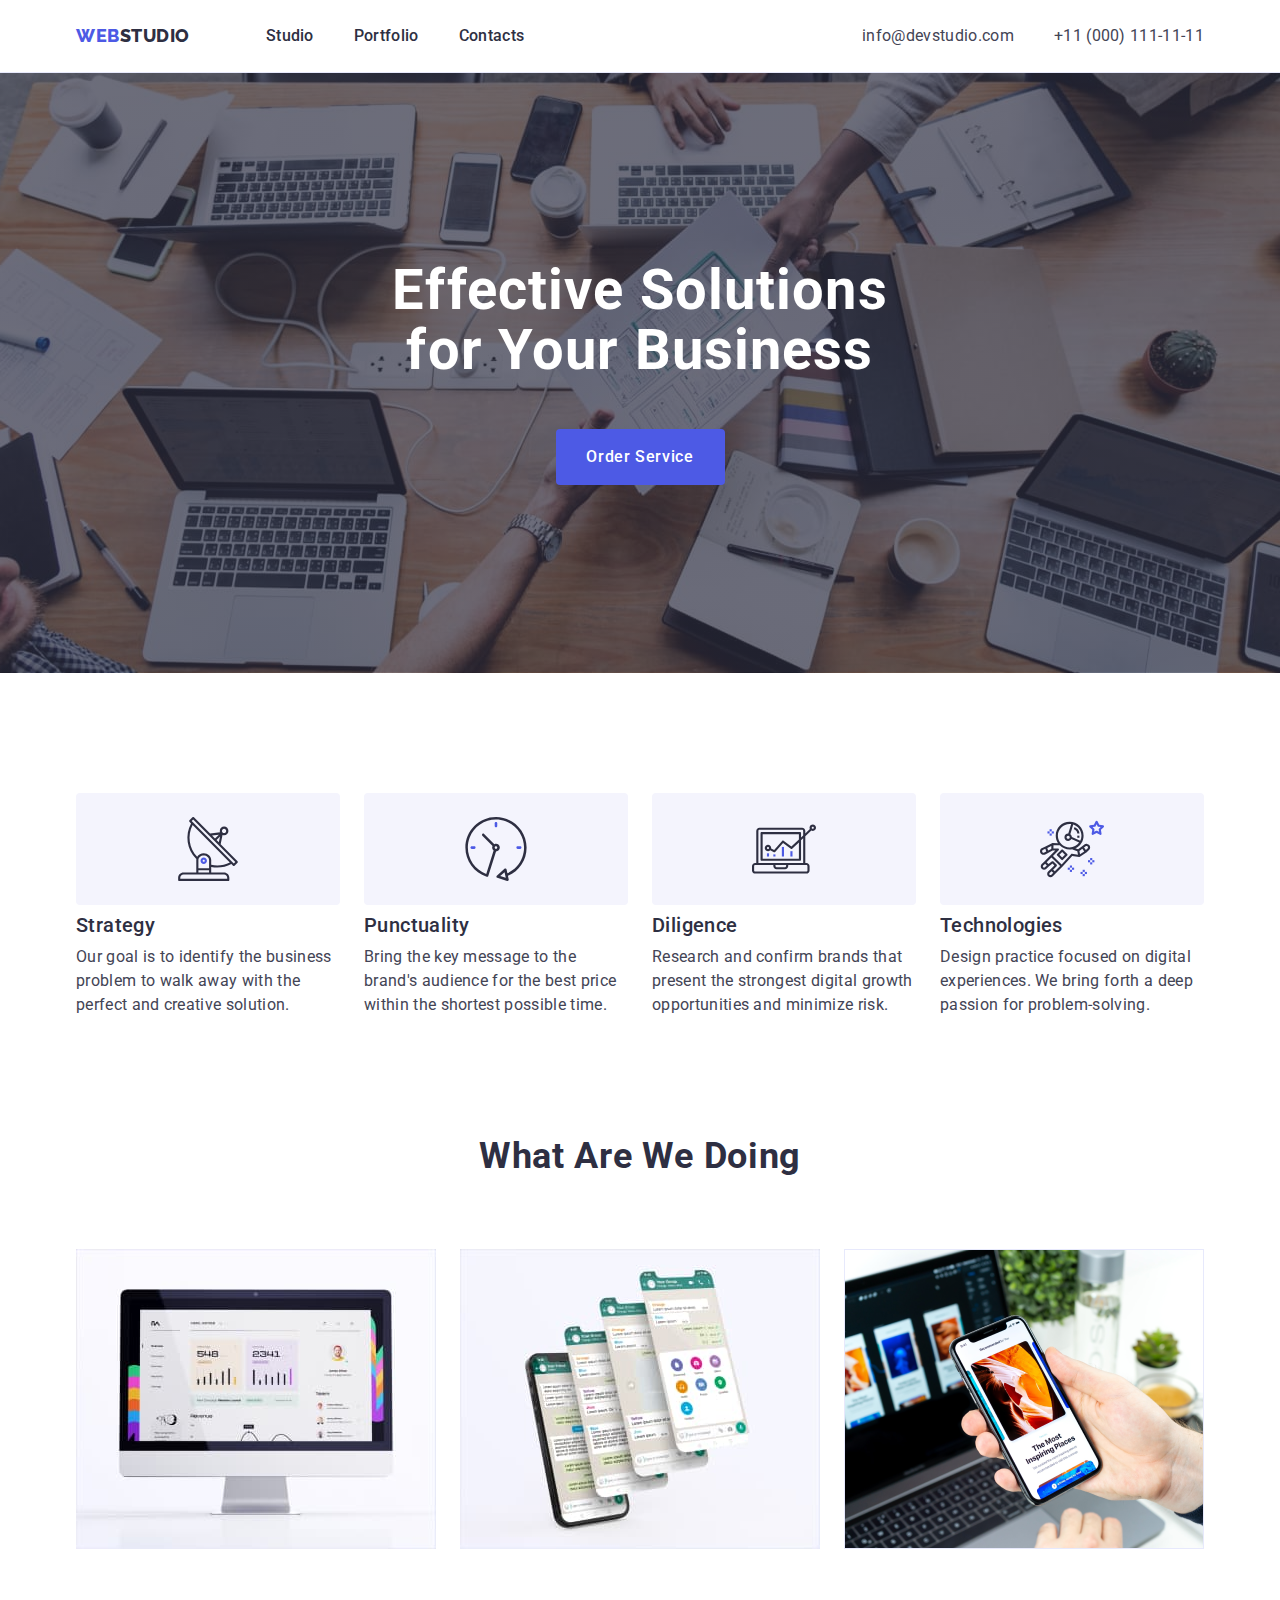
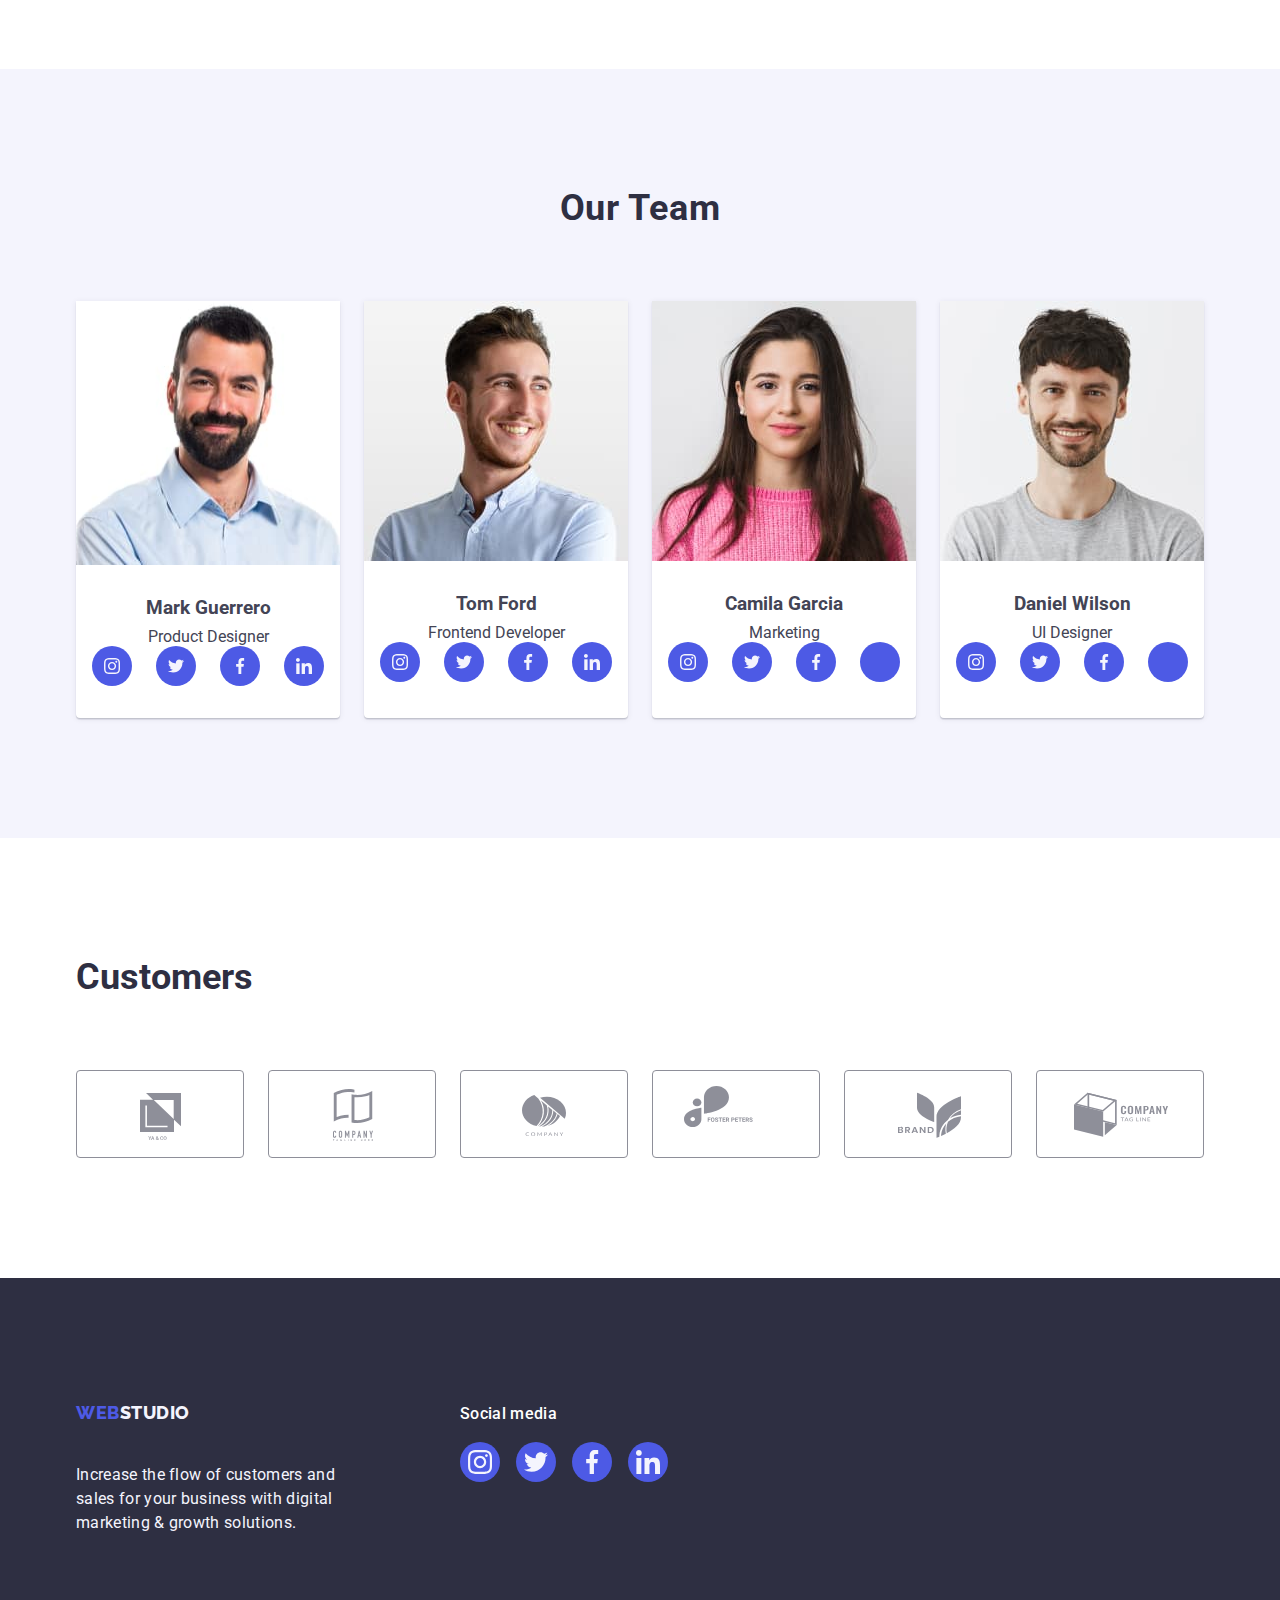
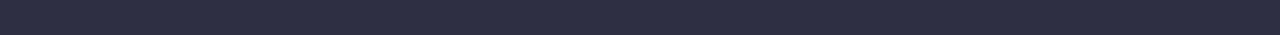
==== commit 94136c5d: "df" ====
--- a/index.html
+++ b/index.html
@@ -379,7 +379,7 @@
             </div>
             <div>
                 <p class="socialmediacontent">
-                    Social Media
+                    Social media
                 </p>
                 <ul class="footer-socmed-list">
                     <!--Insta-->
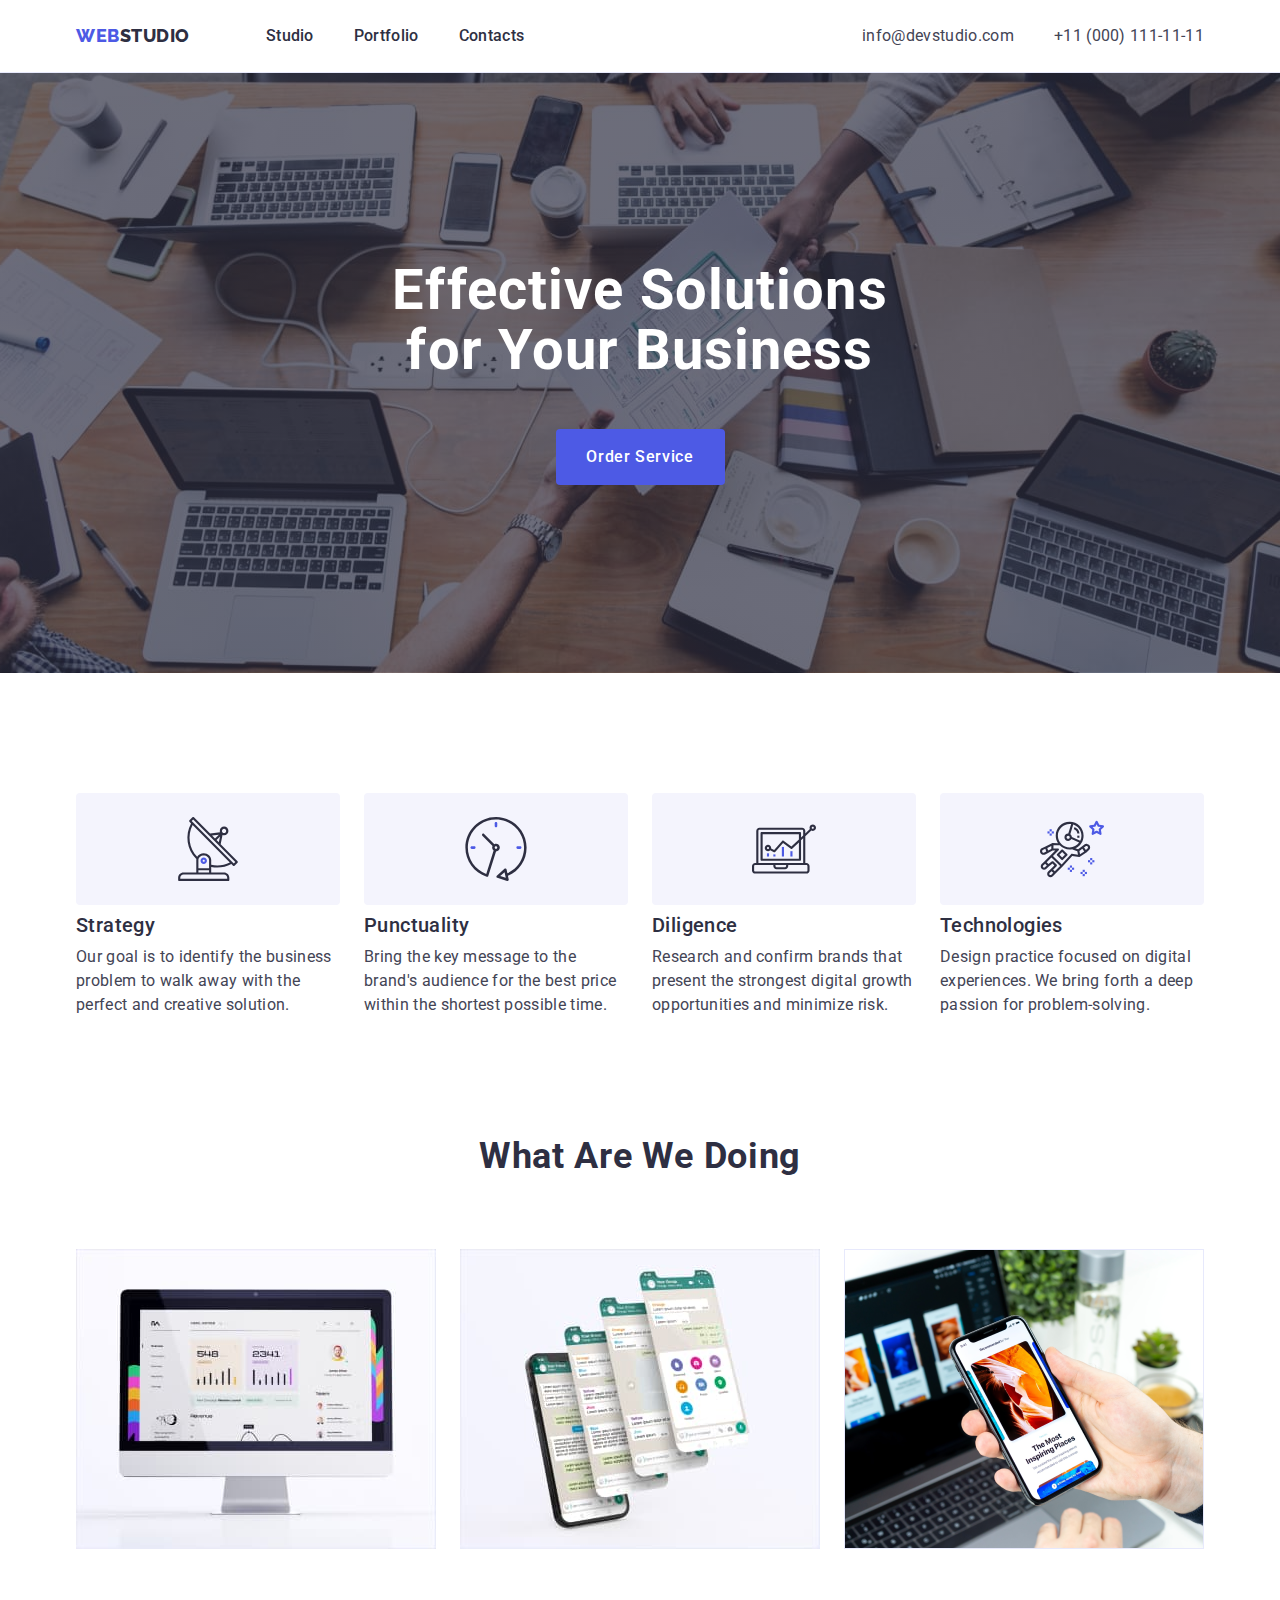
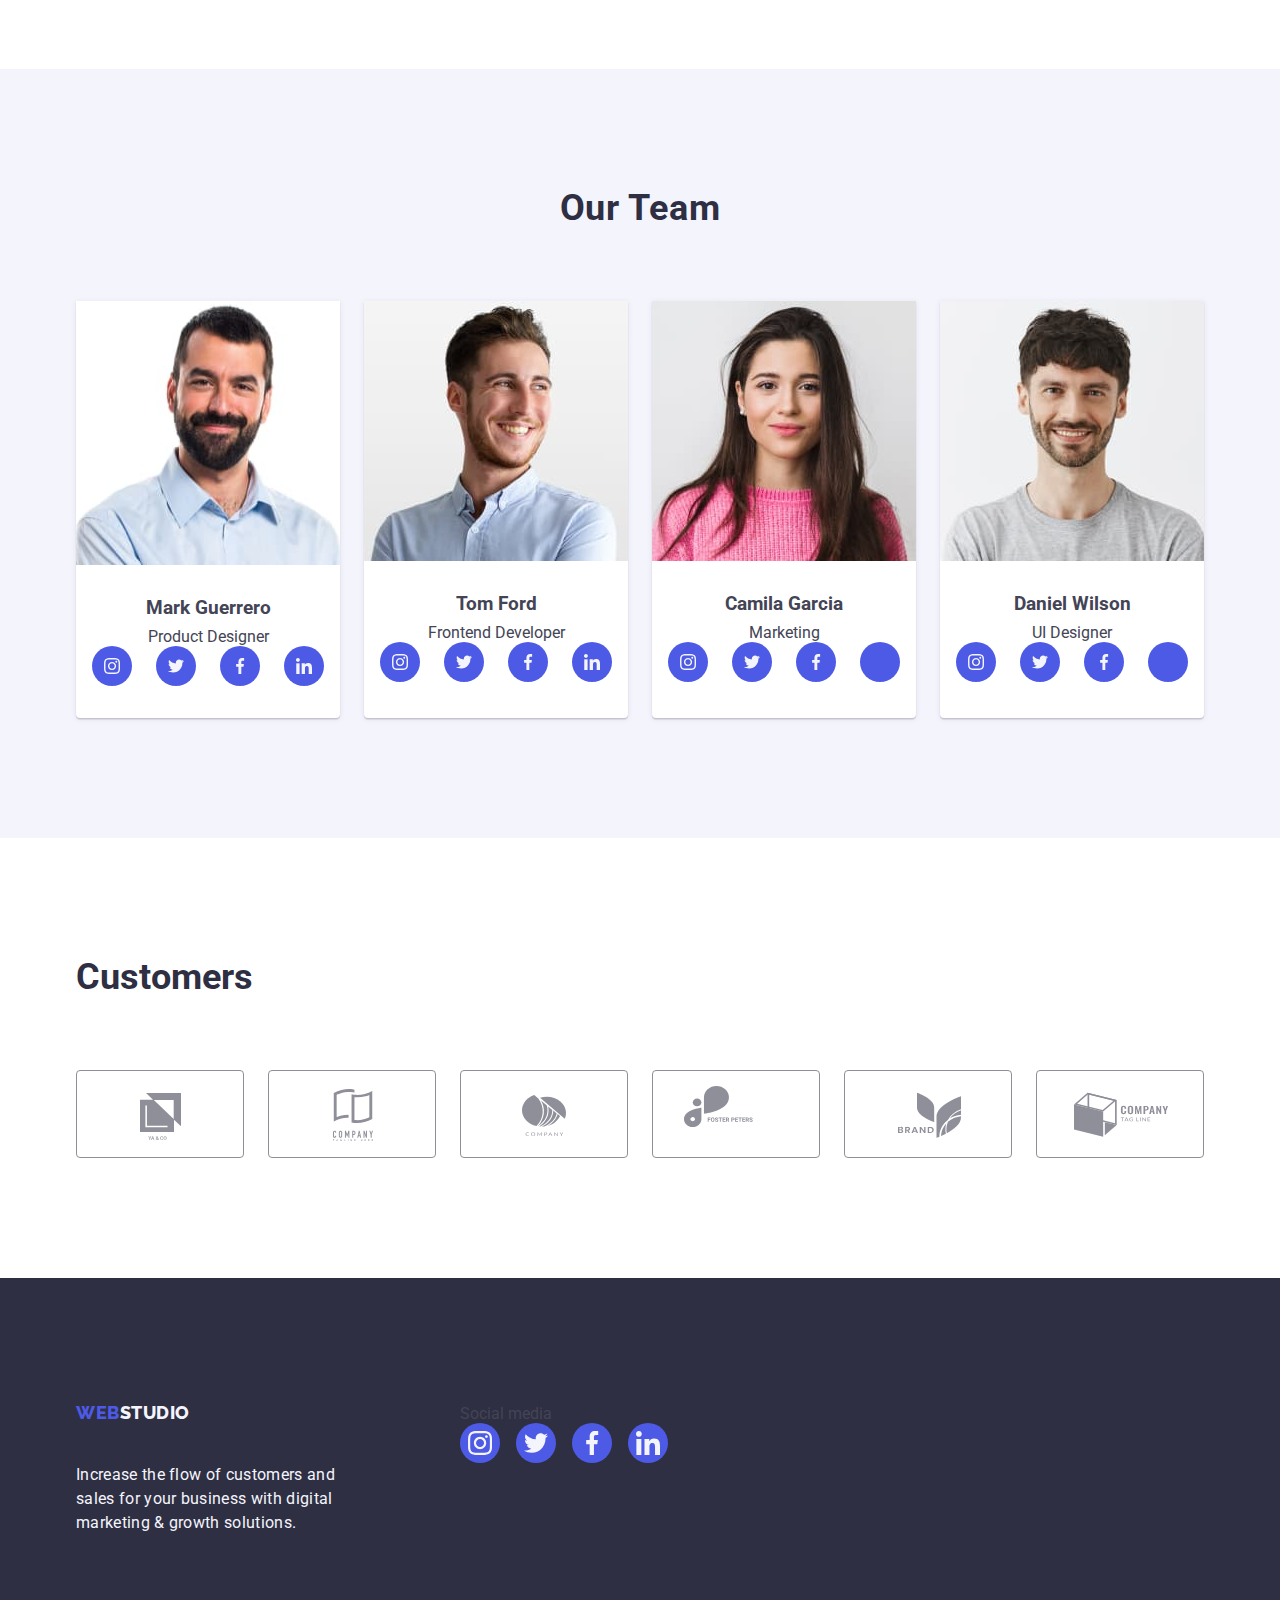
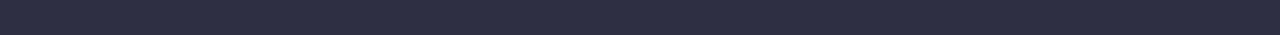
==== commit d937f871: "kl" ====
--- a/index.html
+++ b/index.html
@@ -378,9 +378,7 @@
                 </p>
             </div>
             <div>
-                <p class="socialmediacontent">
-                    Social media
-                </p>
+                <p class="footer-socmed">Social media</p>
                 <ul class="footer-socmed-list">
                     <!--Insta-->
                     <li class="footer-socmed-items">
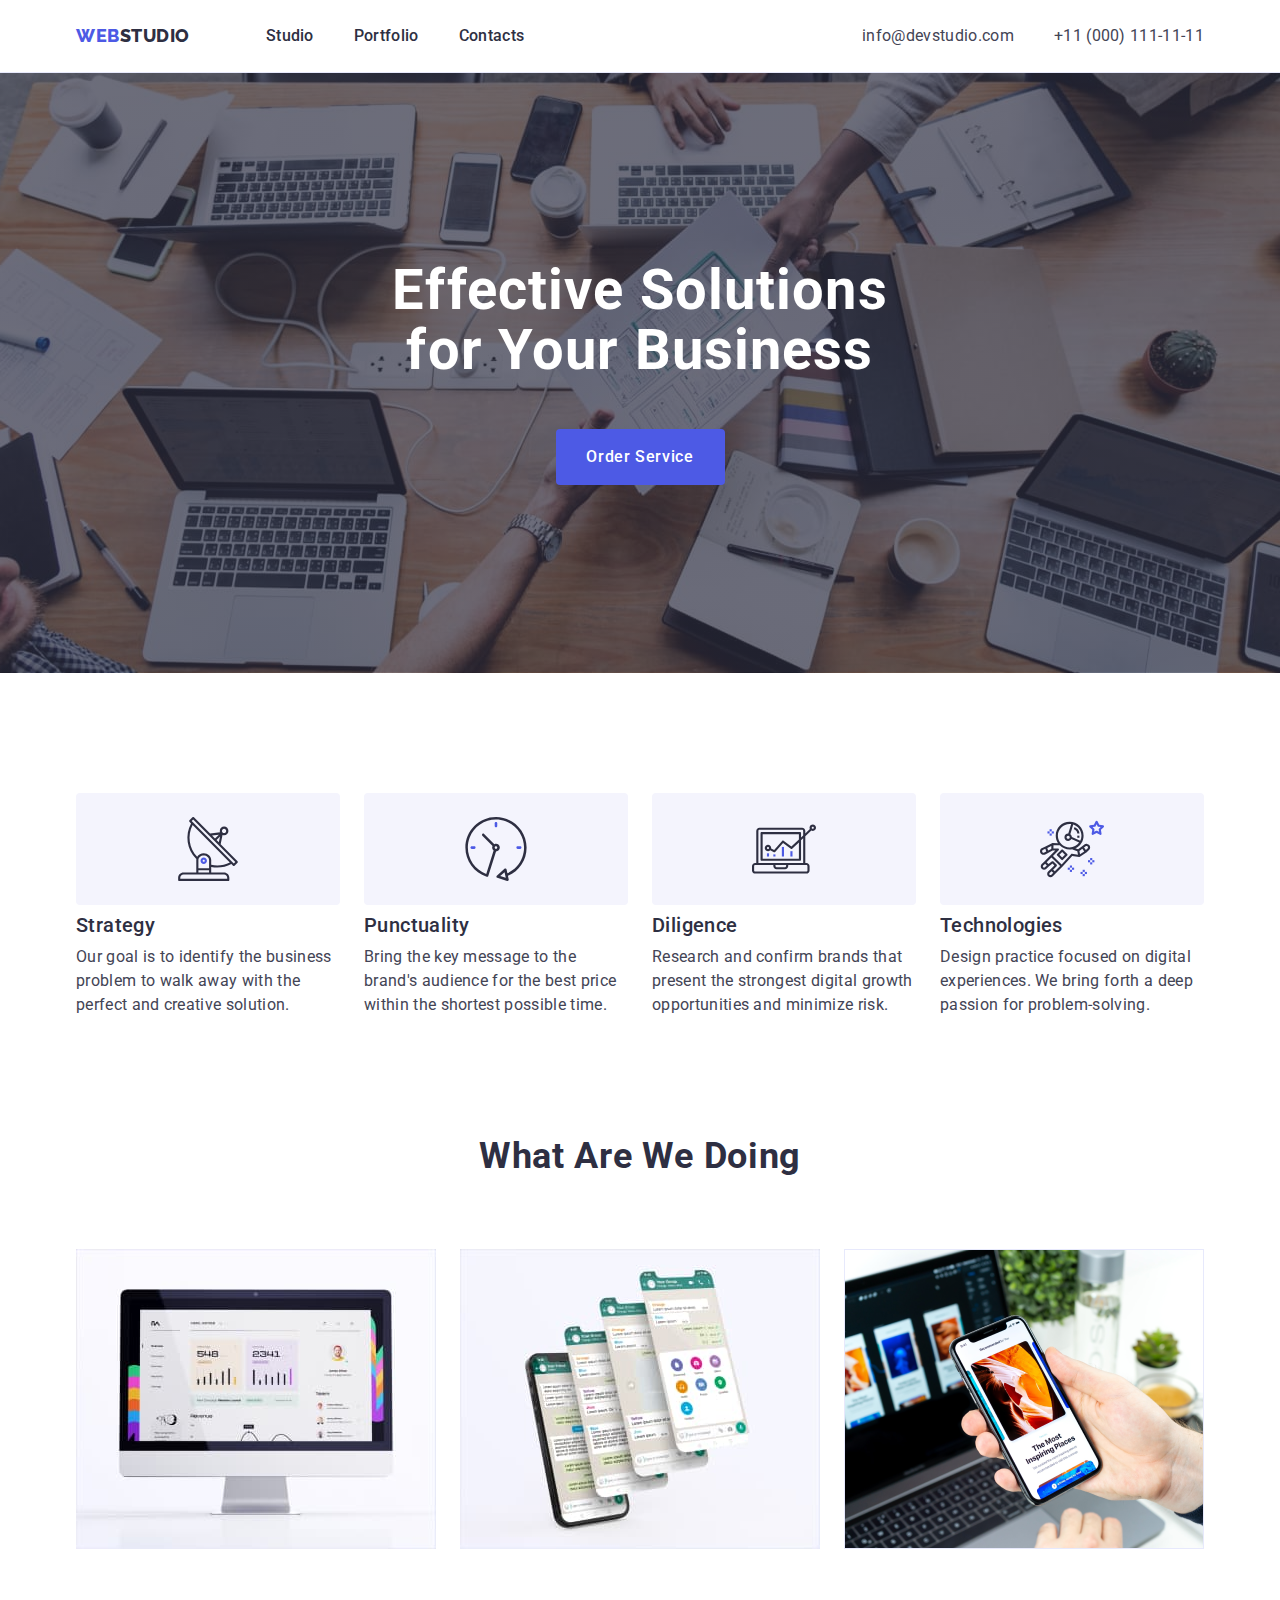
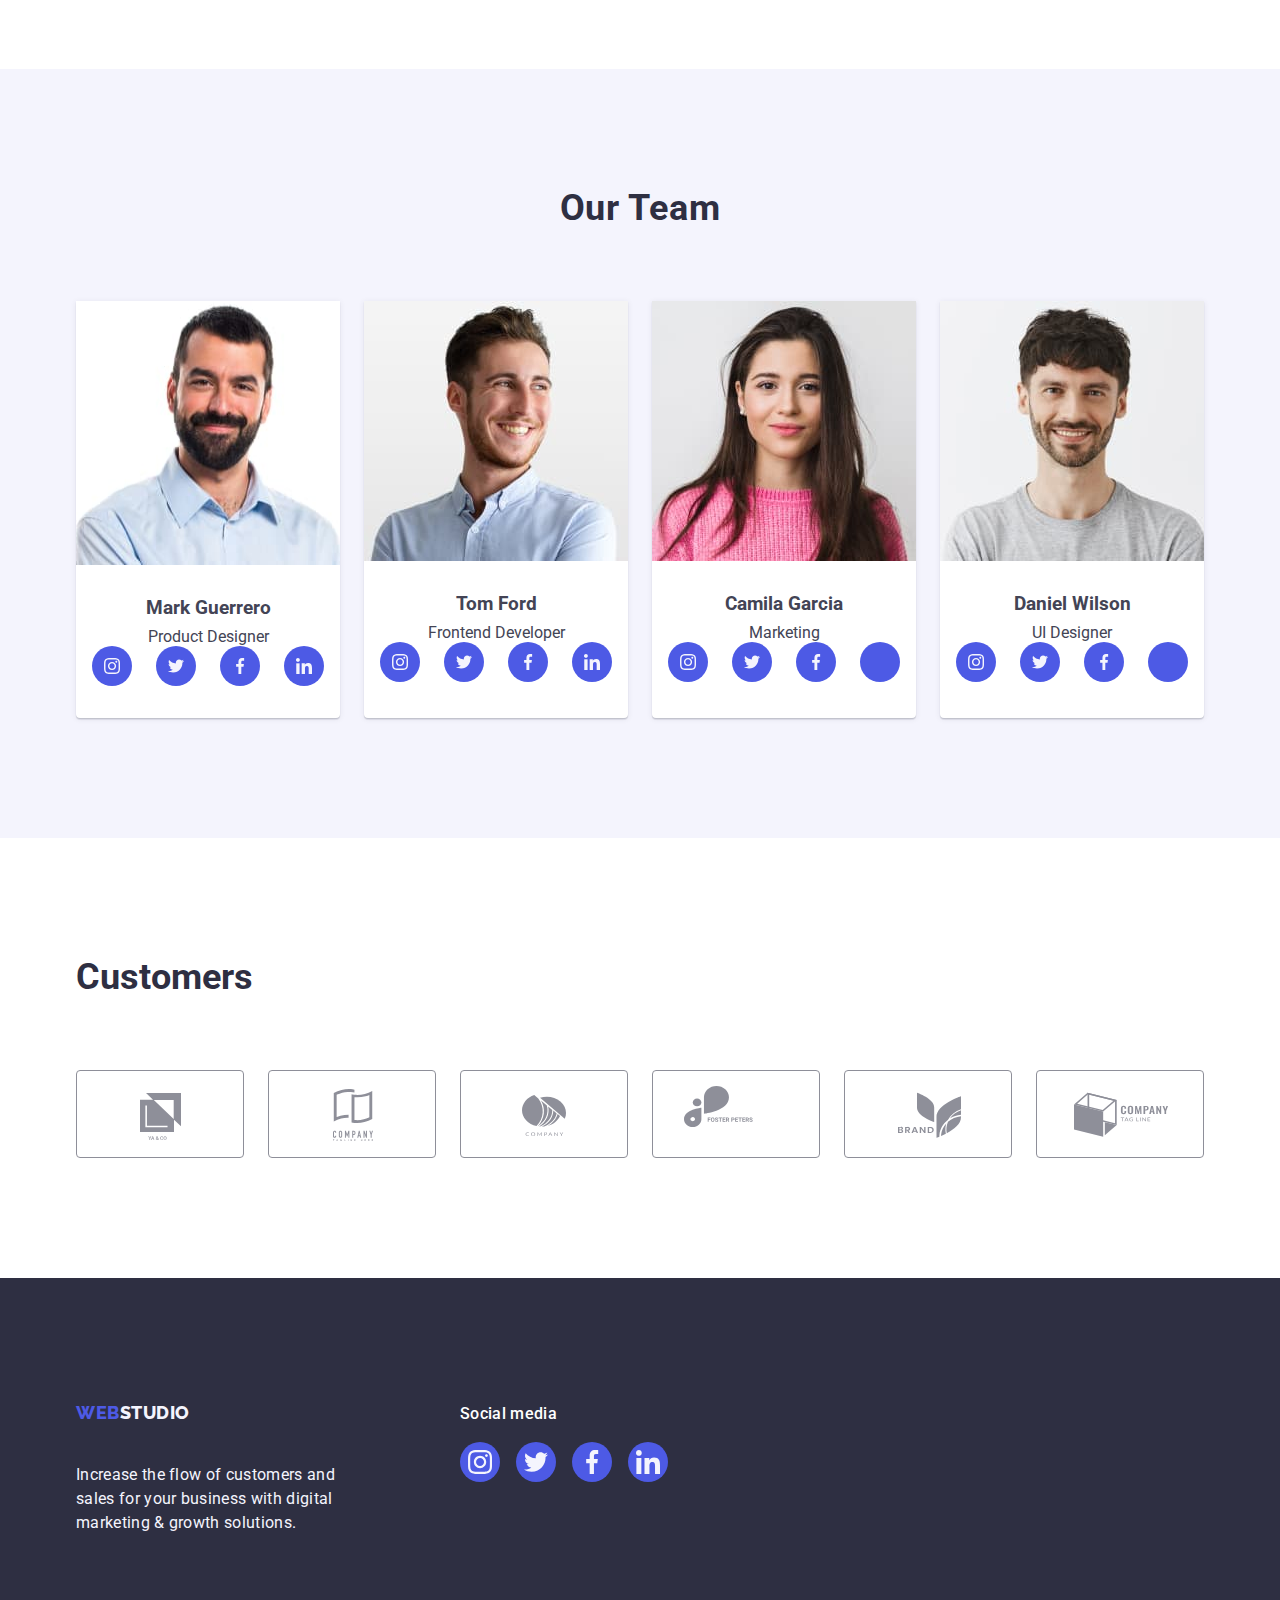
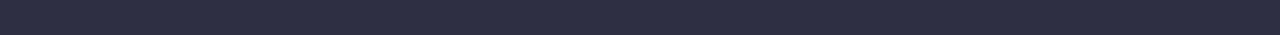
==== commit 02db08f9: "kl" ====
--- a/index.html
+++ b/index.html
@@ -378,7 +378,9 @@
                 </p>
             </div>
             <div>
-                <p class="footer-socmed">Social media</p>
+                <p class="footer-socmed">
+                    Social media
+                </p>
                 <ul class="footer-socmed-list">
                     <!--Insta-->
                     <li class="footer-socmed-items">
--- a/css/styles.css
+++ b/css/styles.css
@@ -529,7 +529,7 @@
 }
 
 
-.socialmediacontent{
+.footer-socmed{
     font-weight: 500;
     font-size: 16px;
     line-height: 1.5;
